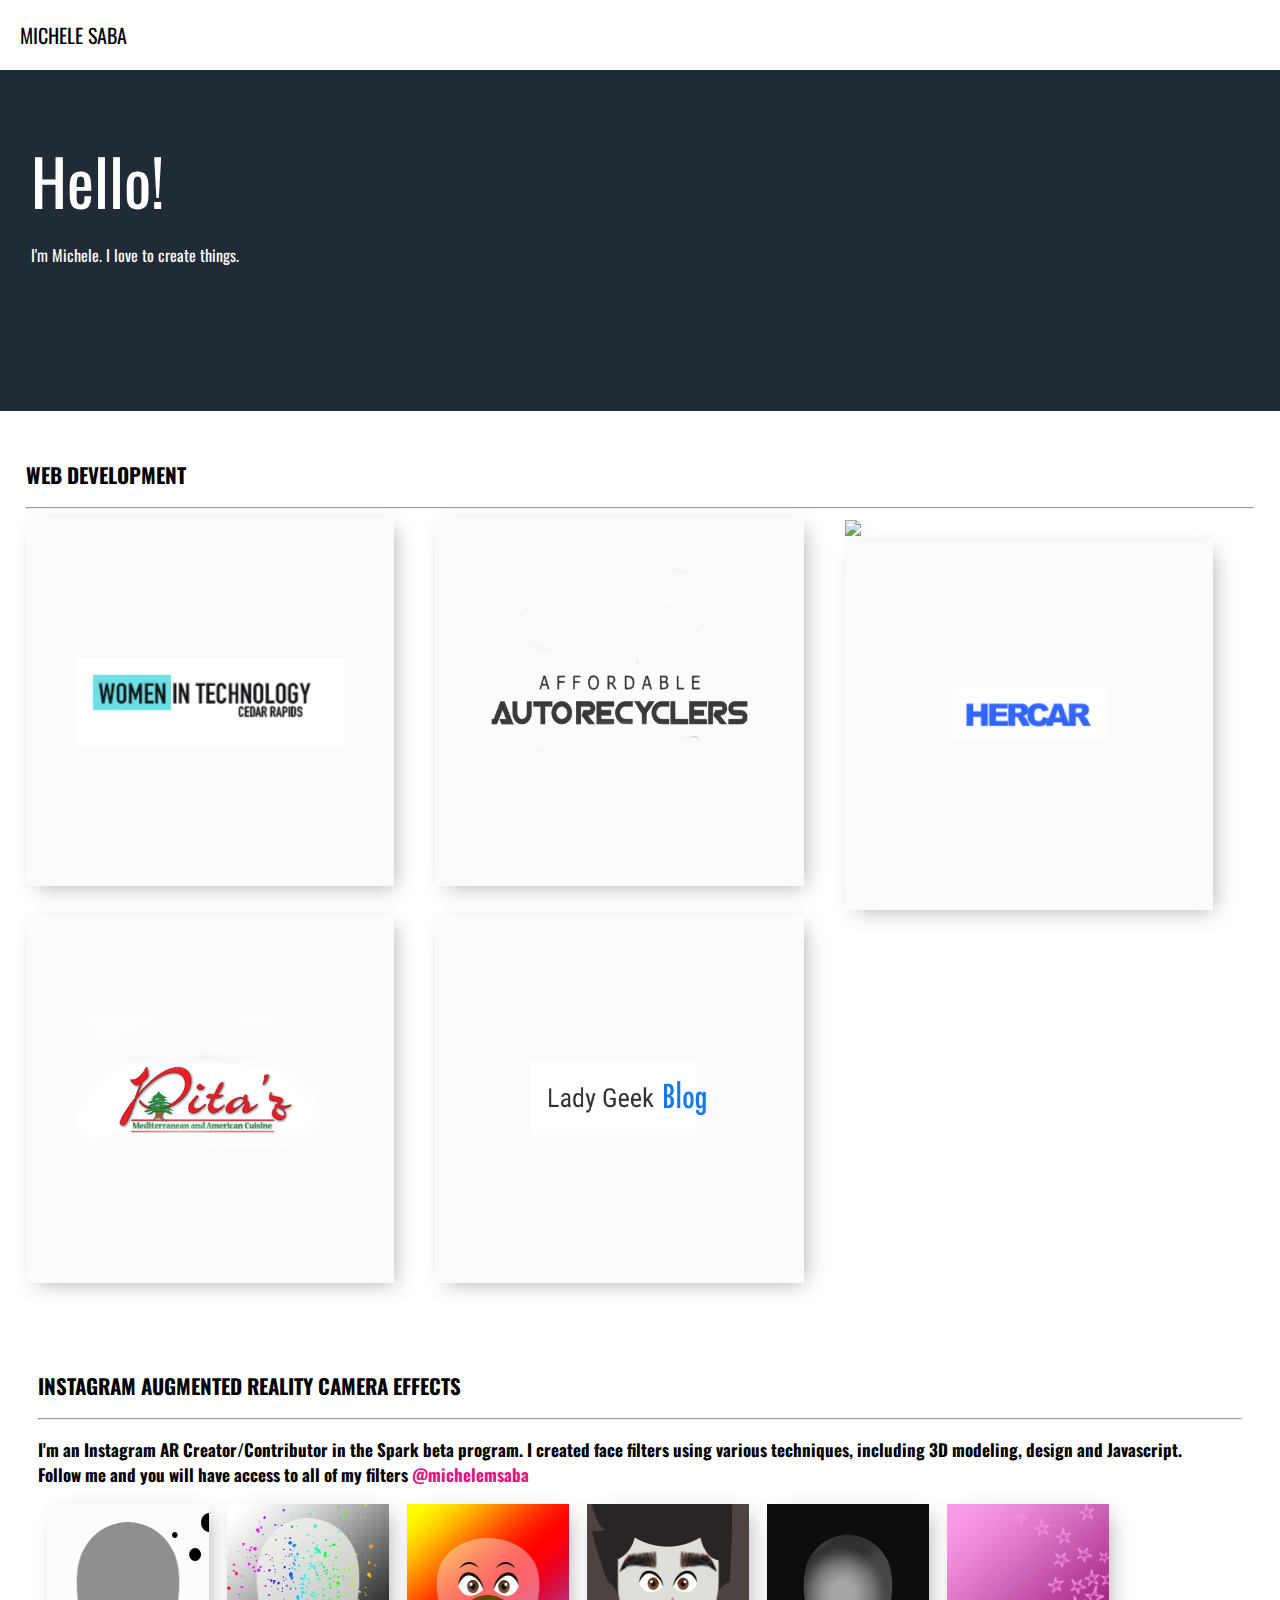
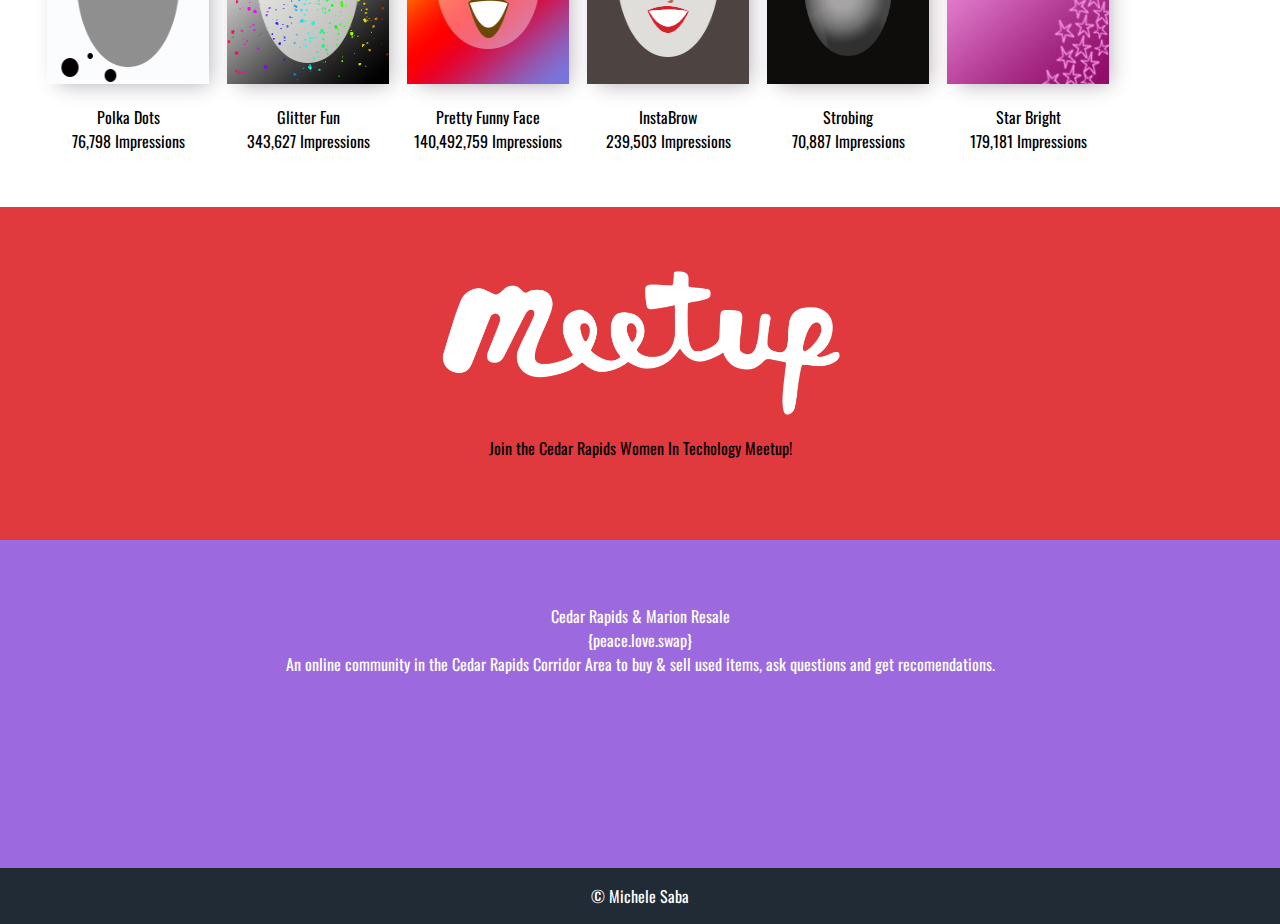
==== index.html @ a84e1ad8 "fixed a design erroe - removed a duplicate image in group-section" ====
<!DOCTYPE html>
<html lang="en">
<head>
    <meta charset="UTF-8">
    <meta name="viewport" content="width=device-width, initial-scale=1.0, maximum-scale=1, minimum-scale=0">
    <meta http-equiv="X-UA-Compatible" content="ie=edge">
    <link rel="shortcut icon" href="./dove.png">
    <link href="https://fonts.googleapis.com/css?family=Oswald" rel="stylesheet">
    <link rel="stylesheet" href="https://cdnjs.cloudflare.com/ajax/libs/animate.css/3.7.0/animate.min.css">
    <link rel = "stylesheet" href ="./css/style.css" />
    <link rel="stylesheet" href="https://use.fontawesome.com/releases/v5.7.2/css/all.css" integrity="sha384-fnmOCqbTlWIlj8LyTjo7mOUStjsKC4pOpQbqyi7RrhN7udi9RwhKkMHpvLbHG9Sr" crossorigin="anonymous">
    <title>Michele Saba</title>
</head>
<body>
    <Nav class ="nav"> 
         <p>Michele Saba</p>
        <ul> 
            <a class ="brand facebook" href ="https://www.facebook.com/michelemsaba/" target="_blank"><i class="fab fa-facebook fa-2x"></i> </a> 
            <a class ="brand instagram-icon" href ="https://www.instagram.com/michelemsaba/" target="_blank"><i class="fab fa-instagram fa-2x"></i> </a>
            <a class ="brand quora" href ="https://www.quora.com/profile/Michele-Saba-2" target="_blank"> <i class="fab fa-quora fa-2x"></i> </a> 
            <a class ="brand github" href ="https://github.com/MicheleSaba" target="_blank"> <i class="fab fa-github fa-2x"></i> </a>  
            <a class ="brand meetup" href ="https://github.com/MicheleSaba" target="_blank"> <i class="fab fa-meetup fa-2x"></i> </a>  
        </ul>
    </Nav>
    <Header class ="main-boxes">  
            <div class="main-box-one">  
                <div class ="animated bounceInDown">
                    <div class="special-text">Hello!</div>
                </div> 
                <p> I'm Michele. I love to create things.  </p> 
            </div>  
        </Header>
    <Main id ="main">
            <div class ="portfolio">
                <h2> Web Development </h2>
                <hr />
                <div class ="stack"> 
                    <a href="https://crwomenintech.netlify.com/" target="_blank">
                      <img class ="img shadow " src="./images/women-in-tech.jpg" />
                    </a>
                </div>
                <div class ="stack "><img class ="img shadow" src="./images/affordableMockup.png" alt="Affordable Auto Logo"/></div>
                <div class ="stack"><img class ="img shadow" src="./images/crmresale.png" /></div>
                <div class ="stack"><img class ="img shadow" src="./images/hercar.jpg" /></div>
                <div class ="stack"><img class ="img shadow" src="./images/pitaz.jpg" /></div>
                <div class ="stack"><a href="https://michelesaba.netlify.com/uptown" target="_blank"><img class ="img shadow" src="./images/blog.jpg" /></a></div>
            
            </div>
            <Section class ="instagram">
                <h2> Instagram Augmented Reality Camera Effects</h2>
                <hr />
                <h3>I'm an Instagram AR Creator/Contributor in the Spark beta program. I created face filters using various techniques, including 3D modeling, design and Javascript. <br /> Follow me and you will have access to all of my filters <a href="https://www.instagram.com/michelemsaba/" target="_blank">@michelemsaba</a></h3>
                    <div class ="filters">
                        <a href="https://www.instagram.com/a/r/?effect_id=1130860650417067" target="_blank">
                            <img class ="img shadow" src="./images/dots.jpg" /> </a> 
                            <p>Polka Dots <br/>76,798 Impressions</p>
                    </div>
                    <div class ="filters"> 
                        <a href="https://www.instagram.com/a/r/?effect_id=290978304952955" target="_blank">
                            <img class ="img shadow" src="./images/glitter.png" /></a>
                            <p>Glitter Fun <br/>343,627 Impressions</p>
                    </div>
                    <div class ="filters">
                        <a href="https://www.instagram.com/a/r/?effect_id=1535206053289832" target="_blank">
                            <img class ="img shadow" src="./images/FunnyFace.jpg" /></a>
                            <p>Pretty Funny Face <br/> 140,492,759 Impressions</p>
                    </div>
                    <div class ="filters">
                        <a href="https://www.instagram.com/a/r/?effect_id=299968370713863" target="_blank">
                            <img class ="img shadow" src="./images/eyebrow.jpg" /></a>
                            <p>InstaBrow <br />239,503 Impressions</p>
                    </div>
                    <div class ="filters">
                        <a href="https://www.instagram.com/a/r/?effect_id=425405811336031" target="_blank">
                            <img class ="img shadow" src="./images/Strobing.jpg" /></a>
                            <p>Strobing <br/>70,887 Impressions</p>
                    </div>
                    <div class ="filters">
                            <a href="https://www.instagram.com/a/r/?effect_id=425405811336031" target="_blank">
                                <img class ="img shadow" src="./images/floatingStars.jpg" /></a>
                                <p>Star Bright <br/> 179,181 Impressions</p>
                        </div>
            </Section>
            <section class ="meetup-section">
                    <a href="https://www.google.com" target="_blank"><img src="./images/meetupWhite.png"></a>
                    <p> Join the Cedar Rapids Women In Techology Meetup!</p>

            </section>
            <section class ="group-section">
                <div class="join"><i class="fas fa-dove fa-2x"></i>Cedar Rapids & Marion Resale<br/> {peace.love.swap} <br /> An online community in the
                    Cedar Rapids Corridor Area to buy & sell used items, ask questions and get recomendations.</div>
                  
            </section>
         </Main>
    <footer>
    <p> &#169; Michele Saba </p>
    </footer>
</body>
</html>
---- css/style.css ----
body {
    font-family: 'Oswald', sans-serif;
    margin: 0 0 0 0; 
    color: #000; 
    overflow-x: hidden;
  }
  h3 {
      font-size: 17px; 
  }
  .meetup { 
      color: #e0393e;
  }
  .github {
      color: #000;
  }
  .quora {
      color:#aa2200;
  }
  .instagram_icon{
      color: #d6249f;
  }
  .facebook {
      color: #3b5998;
  }
  .shadow {
    -webkit-box-shadow: 6px 6px 20px -6px rgba(176,170,176,1);
-moz-box-shadow: 6px 6px 20px -6px rgba(176,170,176,1);
box-shadow: 6px 6px 20px -6px rgba(176,170,176,1);
  }
.nav {
    background-color: #fff; 
      color: #333; 
      padding-right: 40px;
      padding-left: 20px;  
      width: 100%;
      margin-right: auto;
      margin-left: auto;
      position: fixed; /* Set the navbar to fixed position */
      top: 0; /* Position the navbar at the top of the page */
  }
.nav p {
    font-size: 20px; 
    color: #000;
    float: left; 
    display: inline-block;
    text-transform: uppercase; 
}
  .nav ul{
      float: right; 
      margin-right: 4%; 
  }
  .brand { 
    display: inline-block;
    padding: 2px 2px 2px 5px; 
}
a {
    text-decoration: none; 
    color: rgb(219, 23, 131); 
}
a :hover {
    color: #777; 
}
h1 {
    font-size: 1.5em; 
    text-transform: uppercase;
  }
h2 {
    font-size: 1.3em; 
    text-transform: uppercase;
  }


#brand-icons {
    text-align: center; 
    margin: auto; 
}
.special-text {
    font-size: 4em; 
    color: #fff; 
}
.main-boxes {
        background: linear-gradient(-45deg, #212B36, #562292, #562292, #212B36, #212B36);
        background-size: 400% 400%;
        color: #fff !important;
        -webkit-animation: Gradient 5s ease infinite;
        -moz-animation: Gradient 5s ease infinite;
        animation: Gradient 5s ease infinite;
      }
     
      @-webkit-keyframes Gradient {
        0% {
          background-position: 0% 50%
        }
      
        50% {
          background-position: 100% 50%
        }
      
        100% {
          background-position: 0% 50%
        }
      }
      
      @-moz-keyframes Gradient {
        0% {
          background-position: 0% 50%
        }
      
        50% {
          background-position: 100% 50%
        }
      
        100% {
          background-position: 0% 50%
        }
      }
      
      @keyframes Gradient {
        0% {
          background-position: 0% 50%
        }
      
        50% {
          background-position: 100% 50%
        }
      
        100% {
          background-position: 0% 50%
        }
      }
.main-box-one {
    text-align: left;
    margin: 5px;
    padding: 10% 2% 10% 2%; 
    max-width: 50vw;
}
.stack {
    width: 33.33%; 
    float: left; 
    -moz-box-sizing: border-box; 
    -webkit-box-sizing: border-box; 
     box-sizing: border-box; 

}
.portfolio {
    background-color: #fff;
    padding: 2%;
    overflow:auto; 
    text-align: left; 
}
.instagram{
    background: #fff;
    padding: 3%;
    overflow:auto; 
    color: #000;
    text-align: left;
}
.filters {
    -moz-box-sizing: border-box; 
    -webkit-box-sizing: border-box; 
     box-sizing: border-box; 
     float: left;
     text-align: center;
}
.filters img {
    height: 180px;
    width: 180px;
    transition: transform .2s;
}
.filters:hover {
    transform: scale(1.05);
}
.meetup-section{
    background-color: #e0393e;
    padding: 5%;
}
.meetup-section img {
    max-width: 400px;
    height: auto; 
}
@media only screen and (max-width: 600px) {
    .main-boxes {
        background-color: #9ad7d8;
        padding: 1%; 
        margin-bottom: 3%; 
        height: auto; 
    }
    .main-box-one {
        max-width: 100vw;
        padding: 20% 5% 10% 5%;
    }
    .stack {
        width: 100vw; 
    }
    .nav {
        text-align: center;
    }
    .nav ul{
        float: right; 
        margin-right: 4%;
        visibility: hidden; 
    }
    .meetup-section {
        padding: 5%;
    }
    .meetup-section img {
        max-width: 80vw;
        height: auto; 
    }
}
.img {
    max-width: 90%;
    height: auto;
}
.border {
    border: 5px solid #fff;
}
#top-ten {
    margin: auto; 
    width: 75%; 
    height: auto;
    text-align: left; 
}
#top-ten a {
    color: #f1697f;
    font-size: 18px; 
}
#top-ten a :hover{
    color: #f169e6;
    font-size: 20px; 
}
.join {
    background-color:  #9C6ADE;
    padding: 5%; 
    color: #fff;
    height: 200px; 
}
#main {
    color: #000; 
    height: auto;
    text-align: center; 
}
.group-section {
    height: auto; 
}

footer {
    background-color: #212B36;
    color: #fff;
    display: inline-block;
    text-align: center; 
    width: 100%;
    margin: auto;
    clear: both; 
}
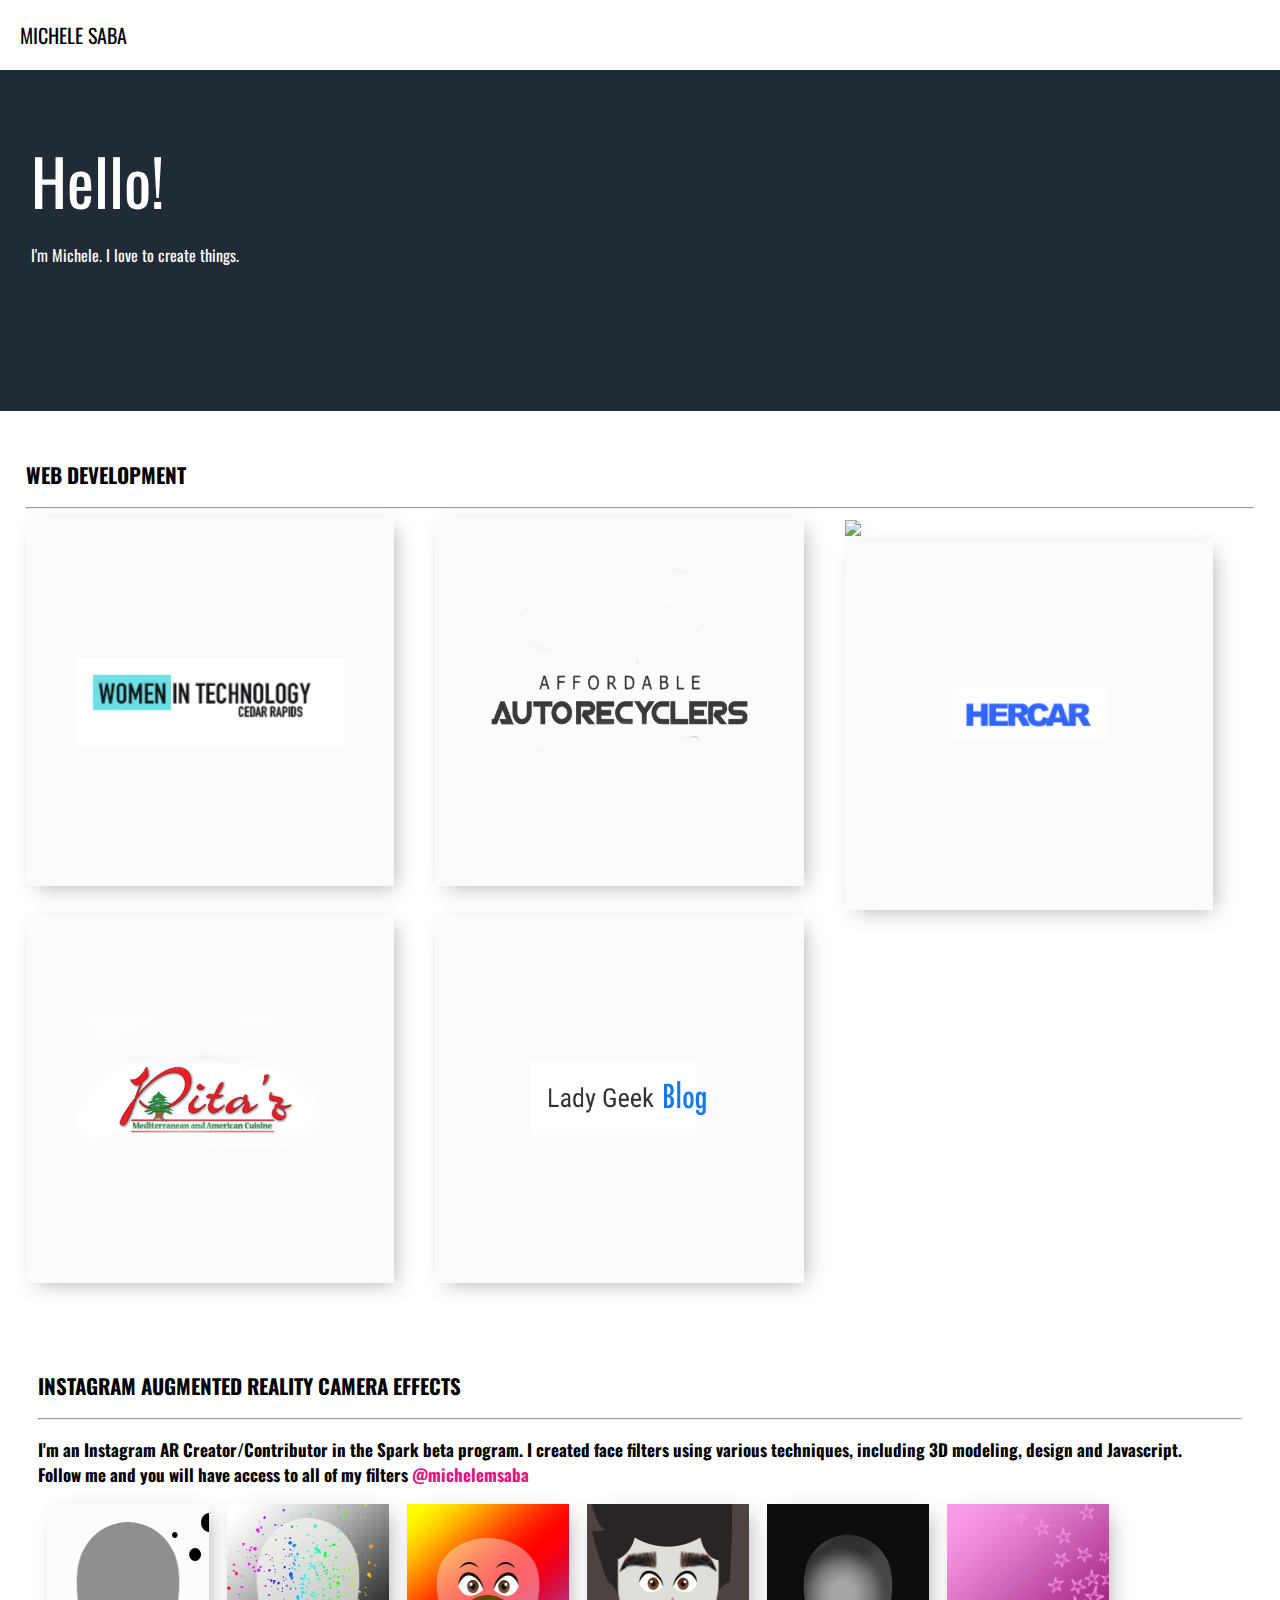
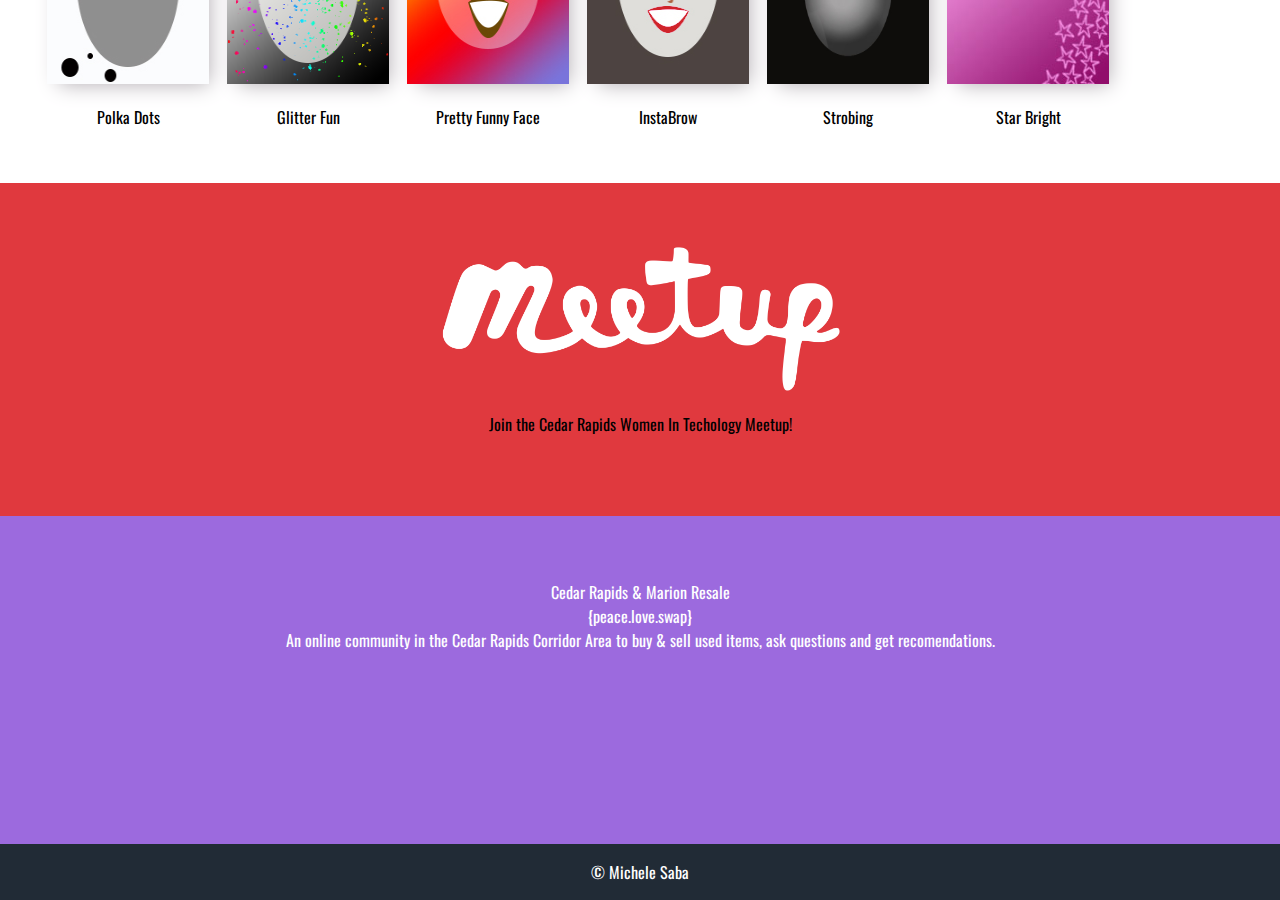
==== commit 4a13e40e: "removed impression count in filters section" ====
--- a/index.html
+++ b/index.html
@@ -53,32 +53,32 @@
                     <div class ="filters">
                         <a href="https://www.instagram.com/a/r/?effect_id=1130860650417067" target="_blank">
                             <img class ="img shadow" src="./images/dots.jpg" /> </a> 
-                            <p>Polka Dots <br/>76,798 Impressions</p>
+                            <p>Polka Dots</p>
                     </div>
                     <div class ="filters"> 
                         <a href="https://www.instagram.com/a/r/?effect_id=290978304952955" target="_blank">
                             <img class ="img shadow" src="./images/glitter.png" /></a>
-                            <p>Glitter Fun <br/>343,627 Impressions</p>
+                            <p>Glitter Fun</p>
                     </div>
                     <div class ="filters">
                         <a href="https://www.instagram.com/a/r/?effect_id=1535206053289832" target="_blank">
                             <img class ="img shadow" src="./images/FunnyFace.jpg" /></a>
-                            <p>Pretty Funny Face <br/> 140,492,759 Impressions</p>
+                            <p>Pretty Funny Face </p>
                     </div>
                     <div class ="filters">
                         <a href="https://www.instagram.com/a/r/?effect_id=299968370713863" target="_blank">
                             <img class ="img shadow" src="./images/eyebrow.jpg" /></a>
-                            <p>InstaBrow <br />239,503 Impressions</p>
+                            <p>InstaBrow </p>
                     </div>
                     <div class ="filters">
                         <a href="https://www.instagram.com/a/r/?effect_id=425405811336031" target="_blank">
                             <img class ="img shadow" src="./images/Strobing.jpg" /></a>
-                            <p>Strobing <br/>70,887 Impressions</p>
+                            <p>Strobing</p>
                     </div>
                     <div class ="filters">
                             <a href="https://www.instagram.com/a/r/?effect_id=425405811336031" target="_blank">
                                 <img class ="img shadow" src="./images/floatingStars.jpg" /></a>
-                                <p>Star Bright <br/> 179,181 Impressions</p>
+                                <p>Star Bright</p>
                         </div>
             </Section>
             <section class ="meetup-section">
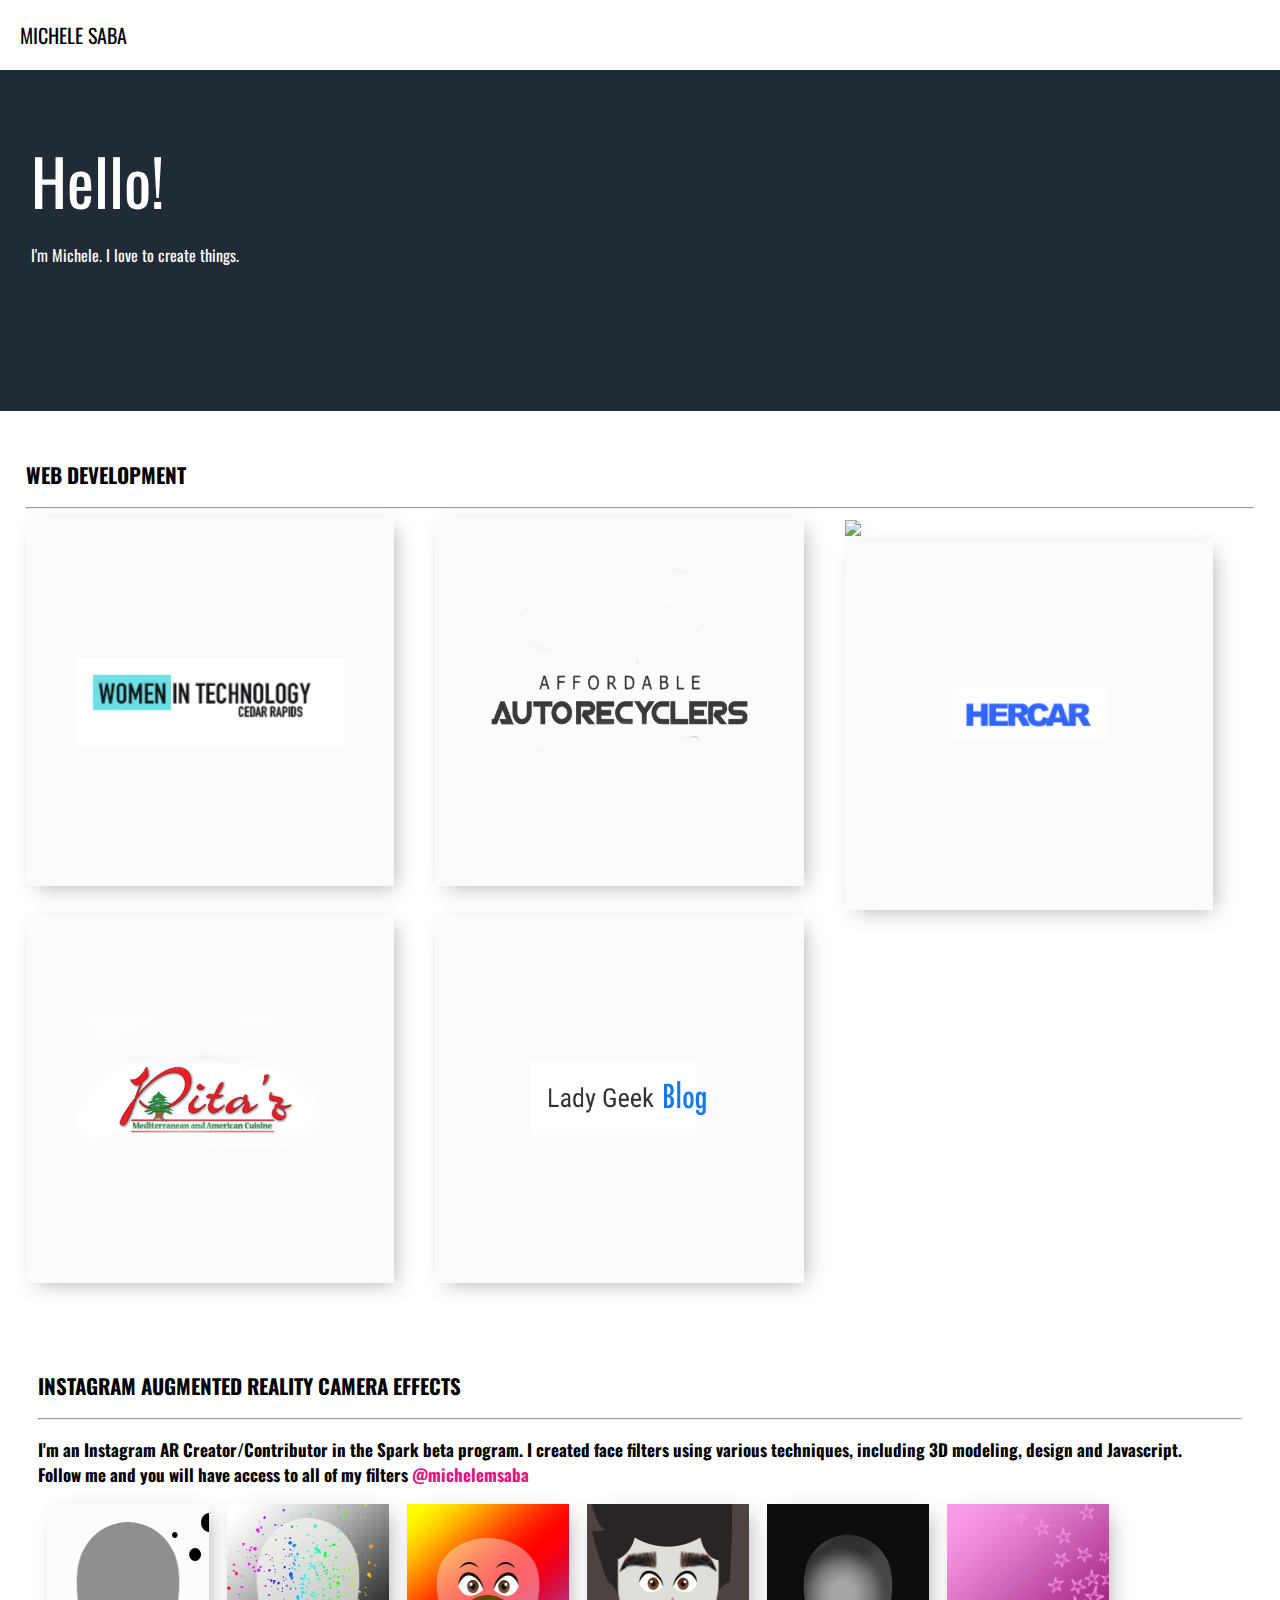
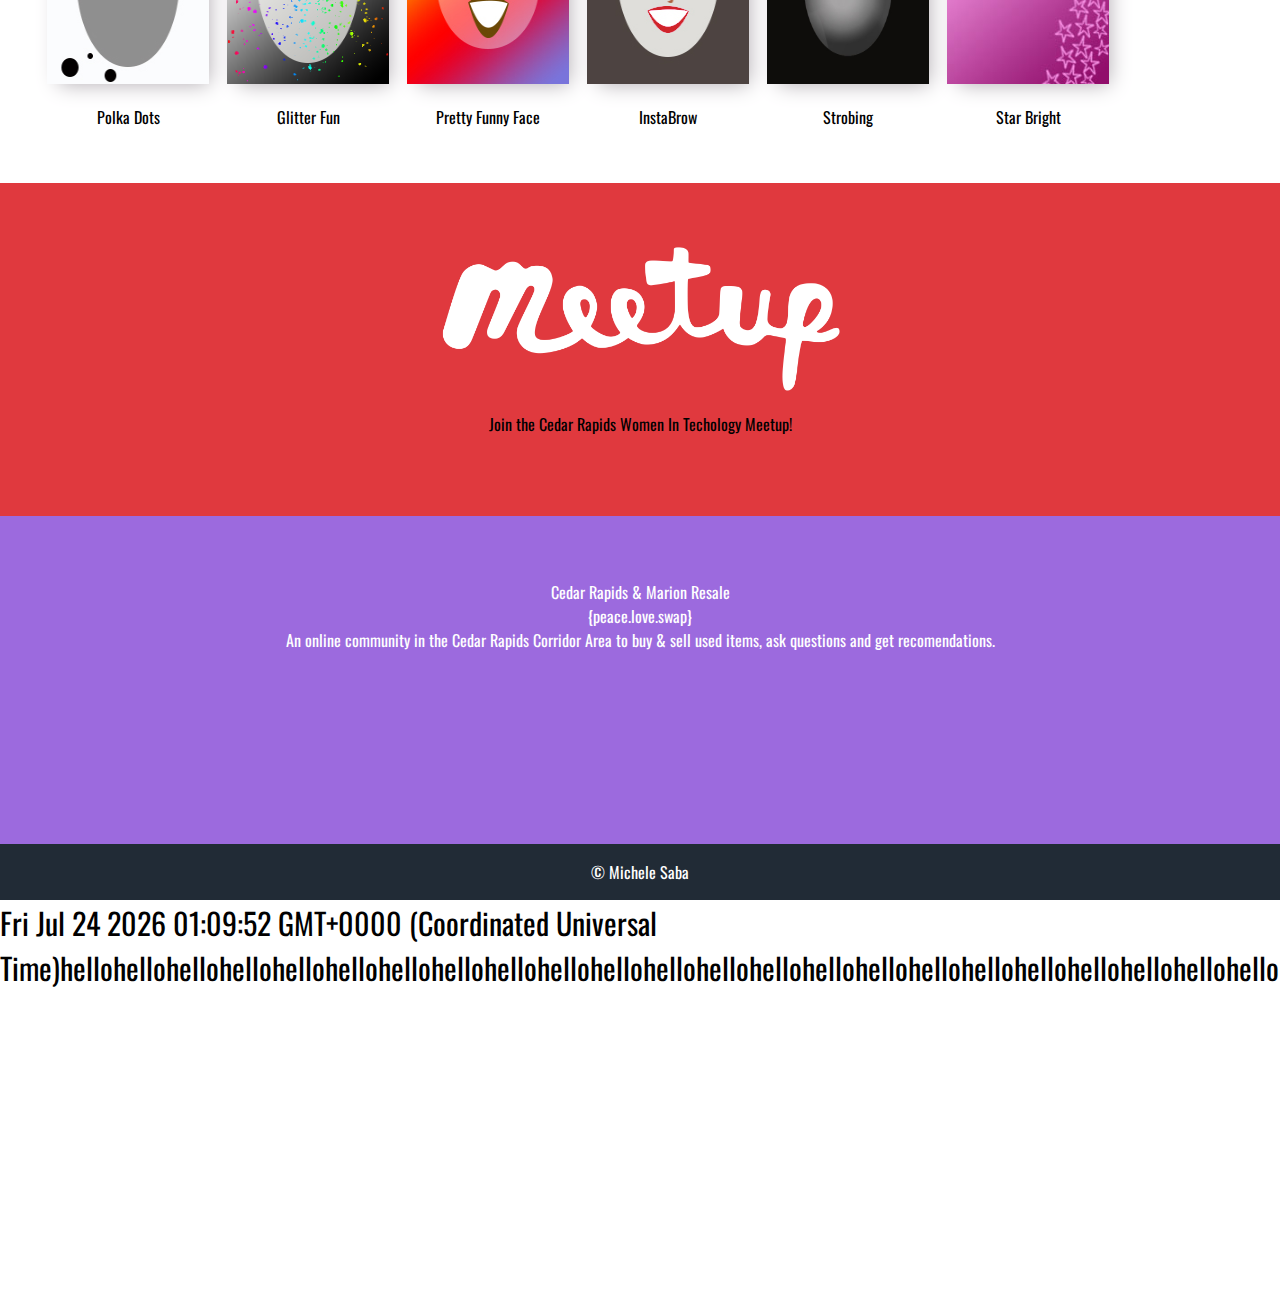
==== commit bc50f5b6: "I added an eslintrc file and practiced with javascript on app.js" ====
--- a/index.html
+++ b/index.html
@@ -8,6 +8,7 @@
     <link href="https://fonts.googleapis.com/css?family=Oswald" rel="stylesheet">
     <link rel="stylesheet" href="https://cdnjs.cloudflare.com/ajax/libs/animate.css/3.7.0/animate.min.css">
     <link rel = "stylesheet" href ="./css/style.css" />
+    <link rel = "script" href ="./js/app.js" />
     <link rel="stylesheet" href="https://use.fontawesome.com/releases/v5.7.2/css/all.css" integrity="sha384-fnmOCqbTlWIlj8LyTjo7mOUStjsKC4pOpQbqyi7RrhN7udi9RwhKkMHpvLbHG9Sr" crossorigin="anonymous">
     <title>Michele Saba</title>
 </head>
@@ -95,5 +96,8 @@
     <footer>
     <p> &#169; Michele Saba </p>
     </footer>
+    <div class="practice">
+            <script src="./js/app.js"> </script>
+    </div>
 </body>
 </html>--- a/css/style.css
+++ b/css/style.css
@@ -41,7 +41,6 @@
 .nav p {
     font-size: 20px; 
     color: #000;
-    float: left; 
     display: inline-block;
     text-transform: uppercase; 
 }
@@ -252,4 +251,9 @@
     width: 100%;
     margin: auto;
     clear: both; 
-}+}
+.practice {
+    height: 400px; 
+    color: #000;
+    font-size: 30px; 
+}
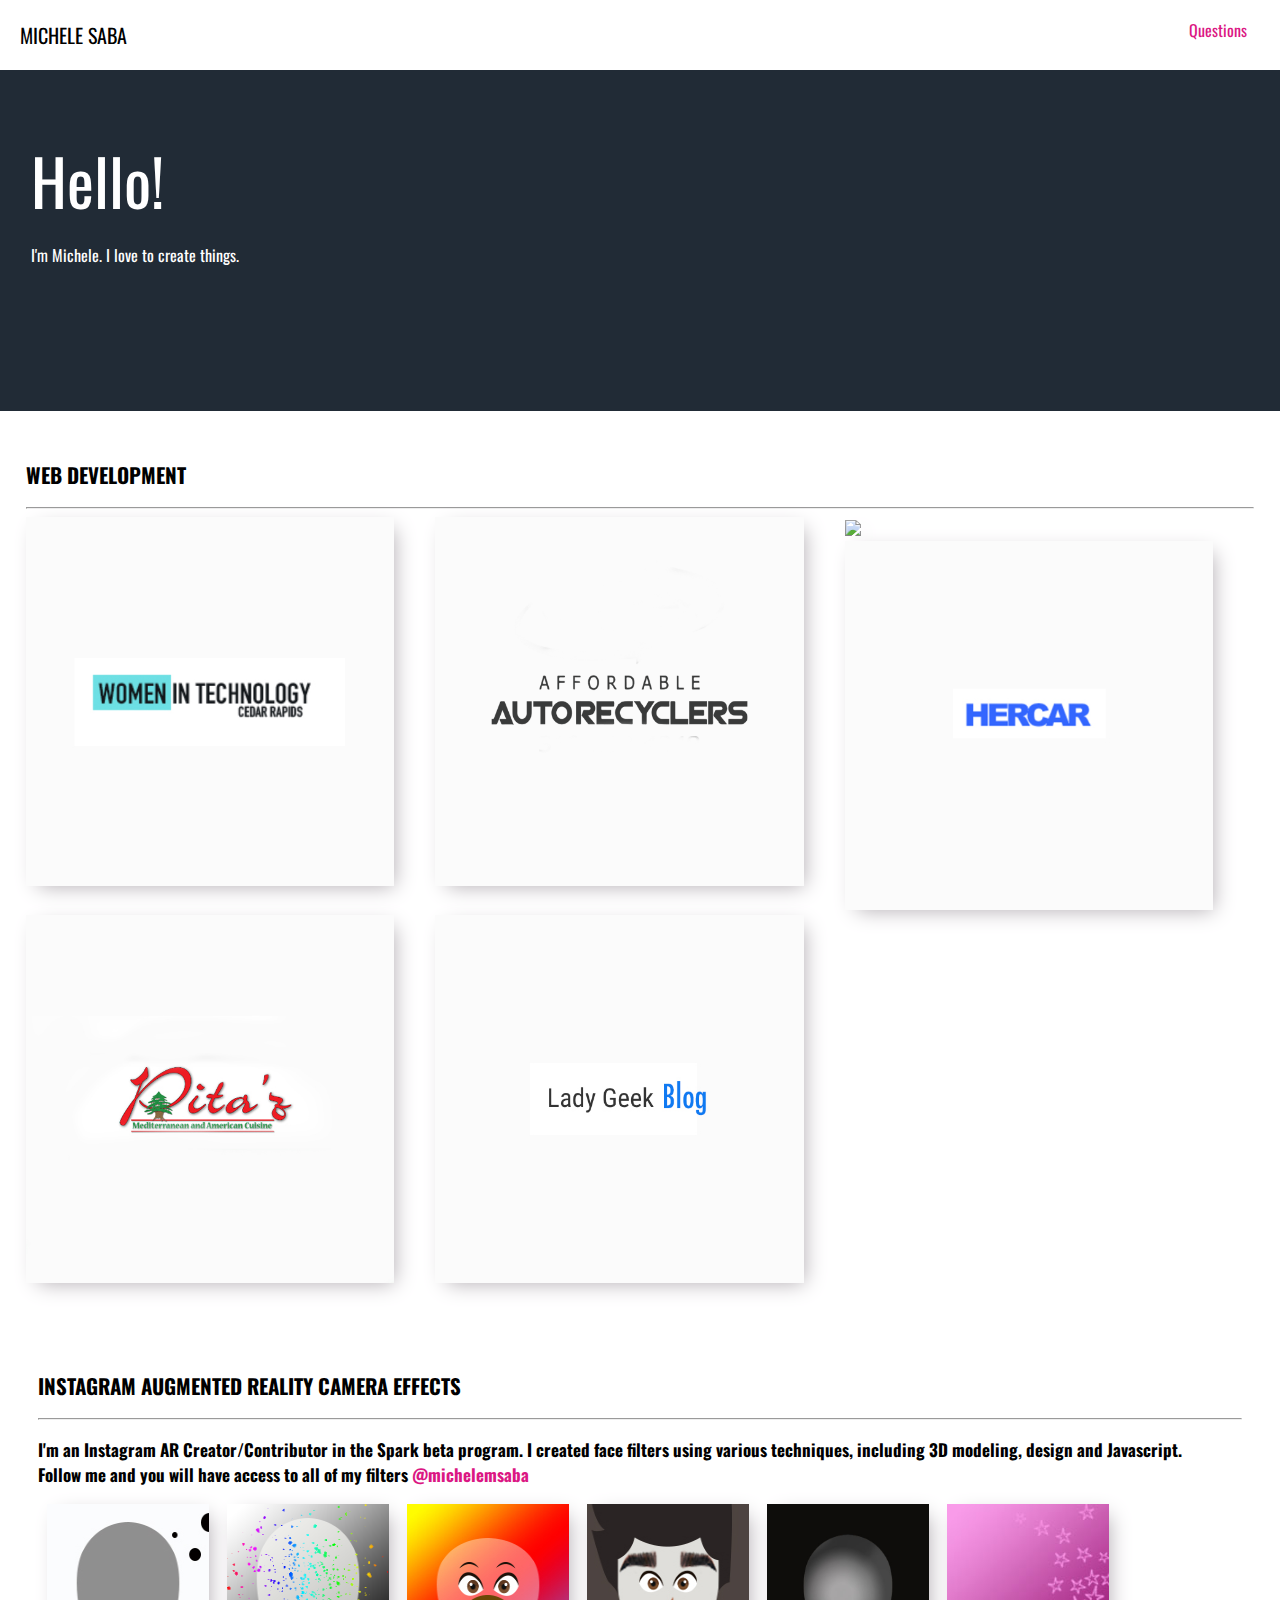
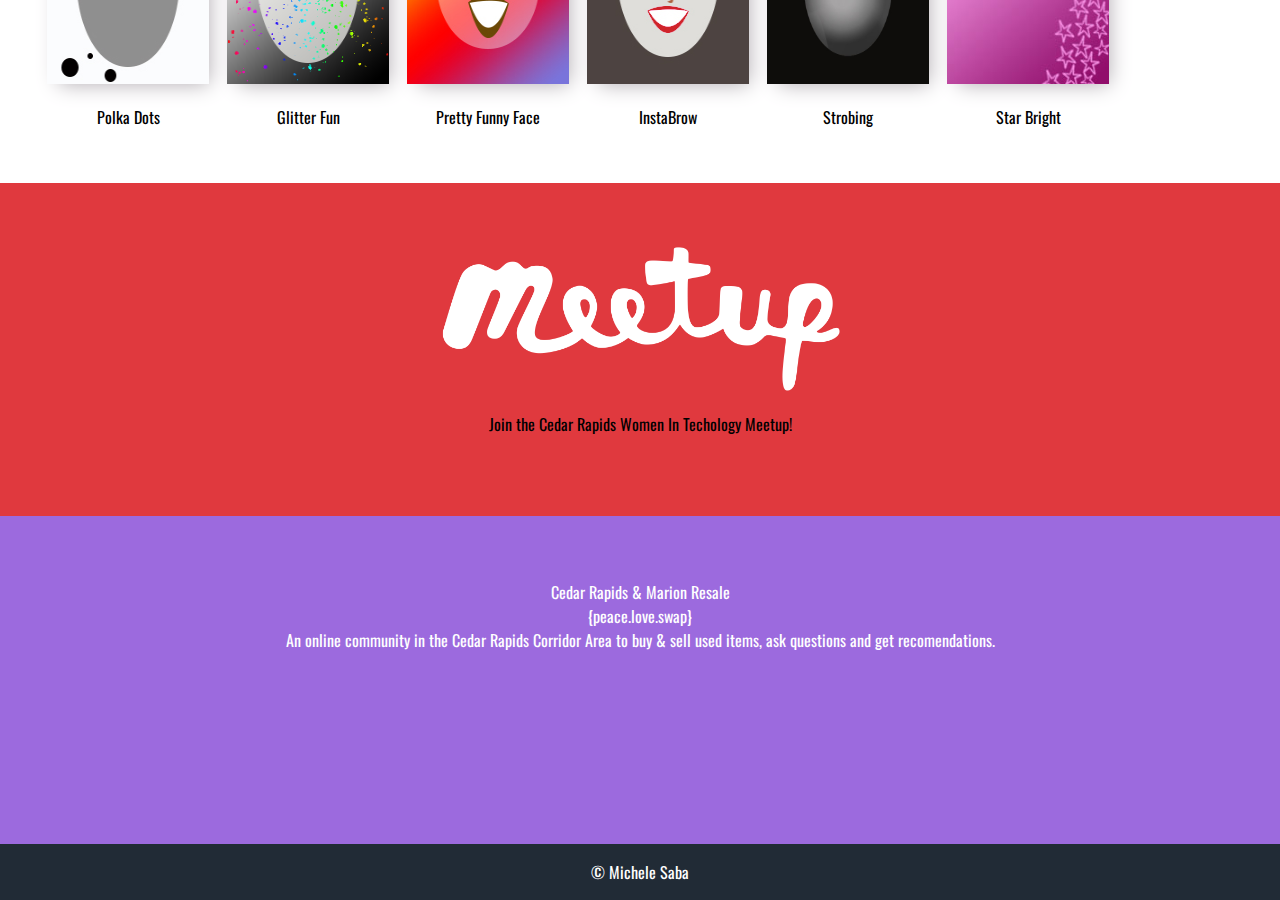
==== commit 5060a60f: "test" ====
--- a/index.html
+++ b/index.html
@@ -8,7 +8,6 @@
     <link href="https://fonts.googleapis.com/css?family=Oswald" rel="stylesheet">
     <link rel="stylesheet" href="https://cdnjs.cloudflare.com/ajax/libs/animate.css/3.7.0/animate.min.css">
     <link rel = "stylesheet" href ="./css/style.css" />
-    <link rel = "script" href ="./js/app.js" />
     <link rel="stylesheet" href="https://use.fontawesome.com/releases/v5.7.2/css/all.css" integrity="sha384-fnmOCqbTlWIlj8LyTjo7mOUStjsKC4pOpQbqyi7RrhN7udi9RwhKkMHpvLbHG9Sr" crossorigin="anonymous">
     <title>Michele Saba</title>
 </head>
@@ -21,6 +20,7 @@
             <a class ="brand quora" href ="https://www.quora.com/profile/Michele-Saba-2" target="_blank"> <i class="fab fa-quora fa-2x"></i> </a> 
             <a class ="brand github" href ="https://github.com/MicheleSaba" target="_blank"> <i class="fab fa-github fa-2x"></i> </a>  
             <a class ="brand meetup" href ="https://github.com/MicheleSaba" target="_blank"> <i class="fab fa-meetup fa-2x"></i> </a>  
+            <a class ="brand" href ="./questions.html" > Questions </a>  
         </ul>
     </Nav>
     <Header class ="main-boxes">  
@@ -96,8 +96,5 @@
     <footer>
     <p> &#169; Michele Saba </p>
     </footer>
-    <div class="practice">
-            <script src="./js/app.js"> </script>
-    </div>
 </body>
 </html>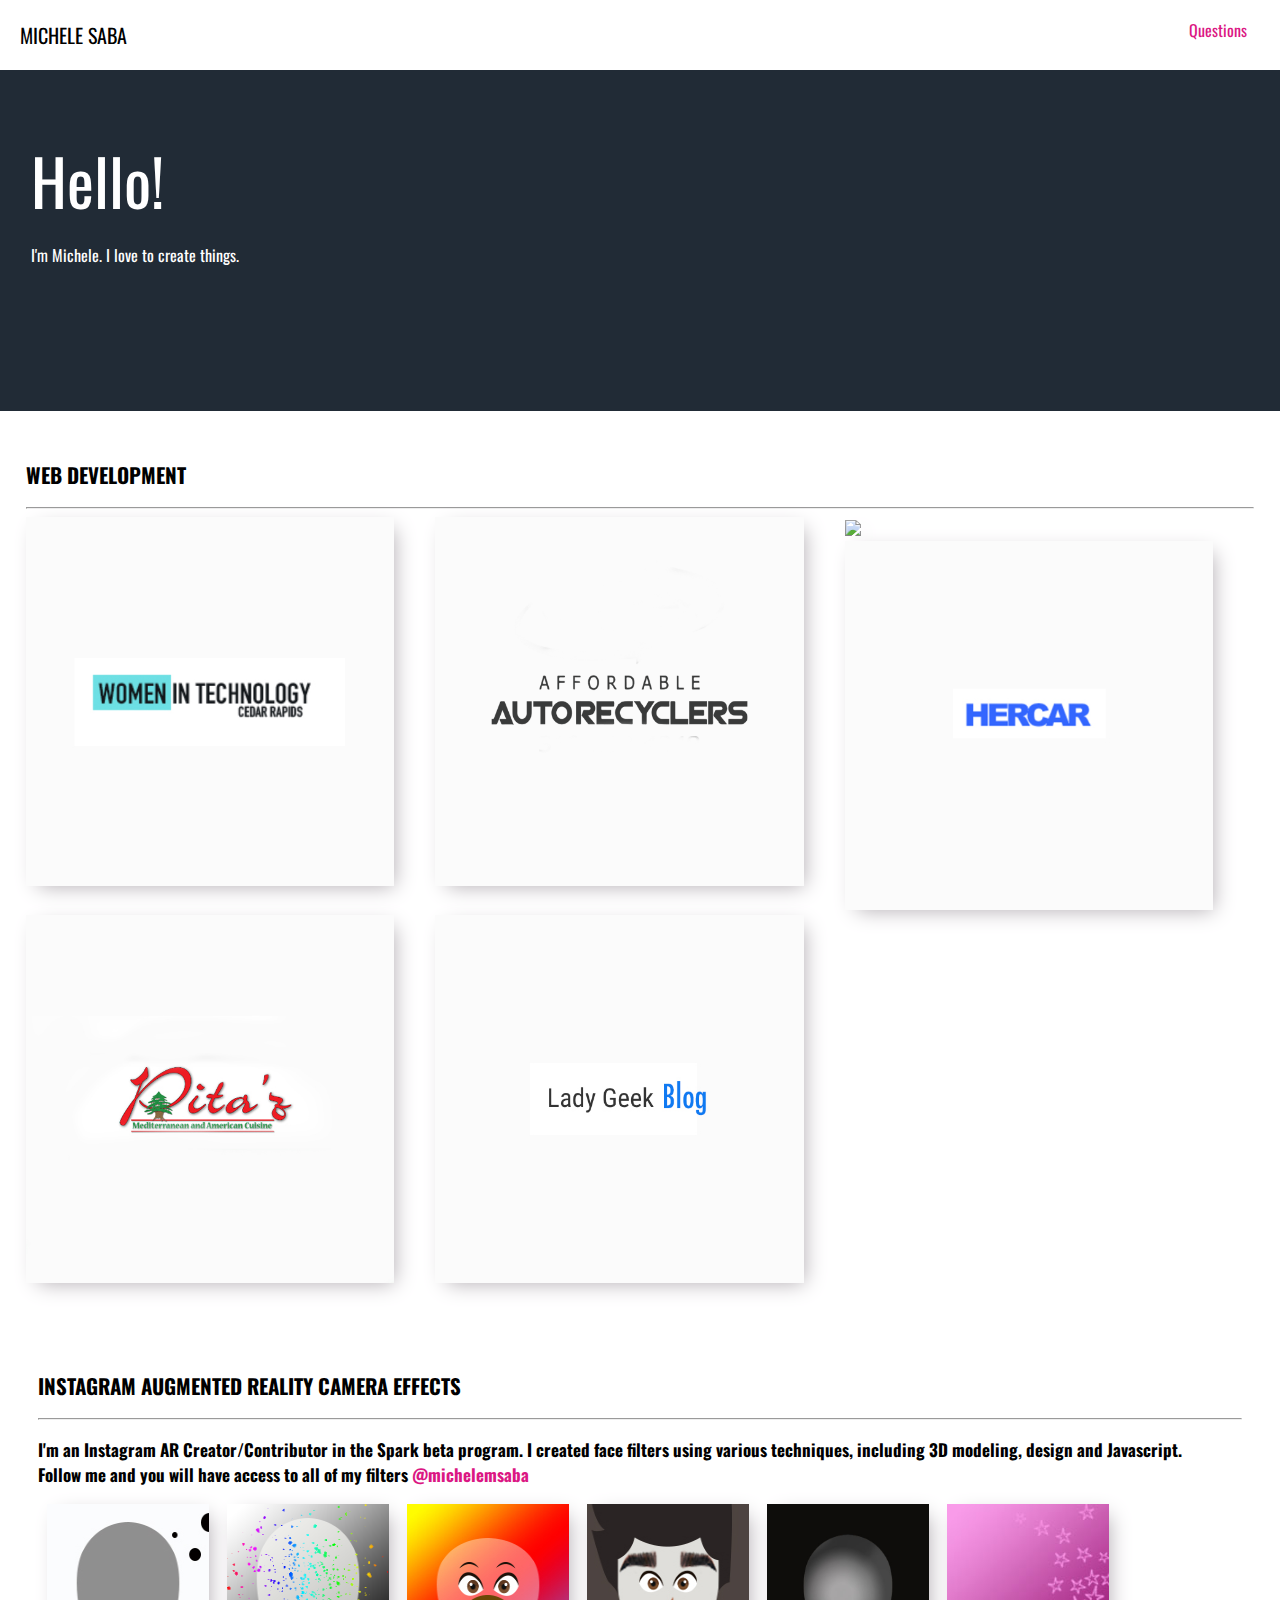
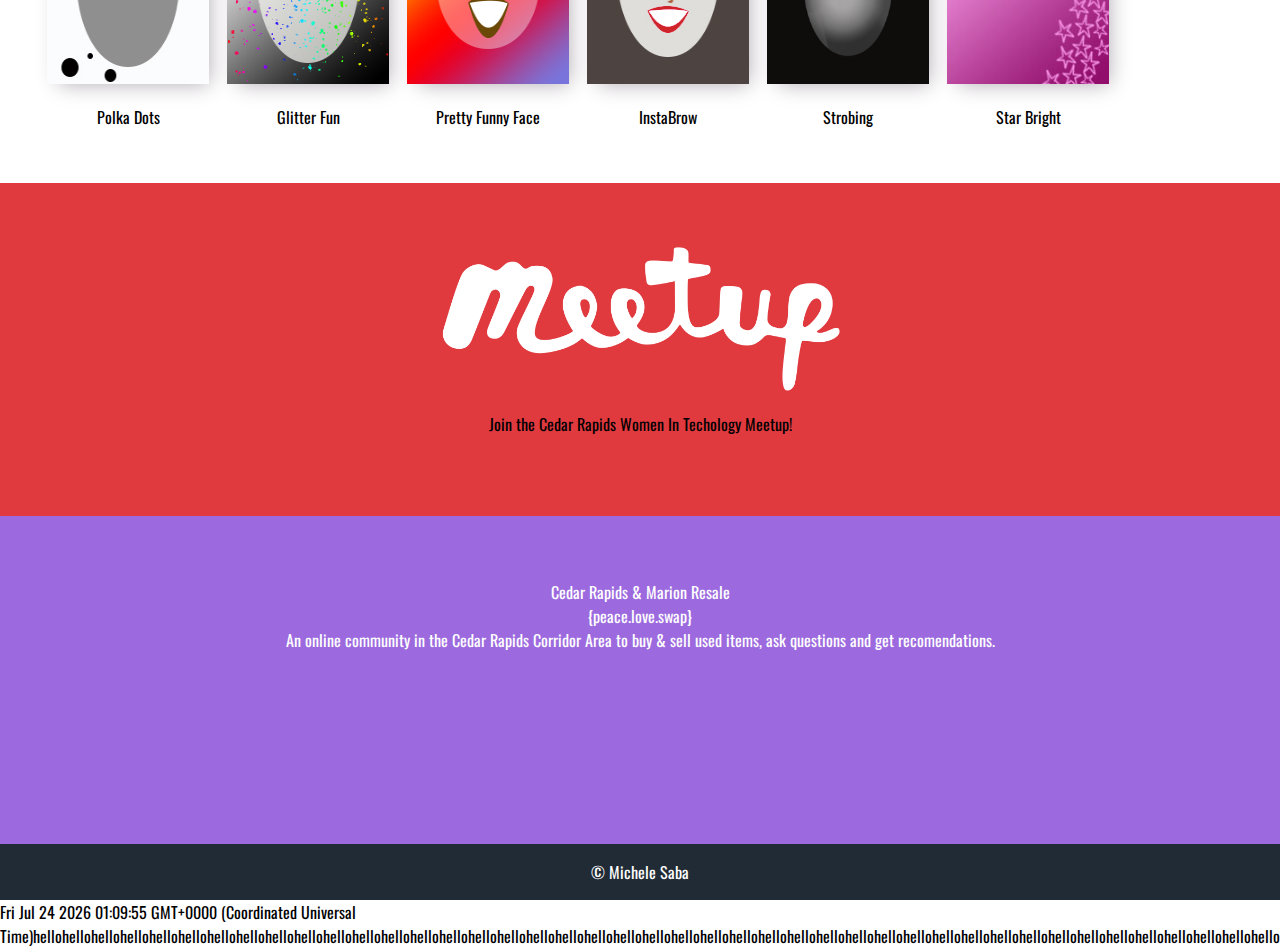
==== commit b1eeb602: "Merge branch 'master' into design" ====
--- a/index.html
+++ b/index.html
@@ -8,6 +8,7 @@
     <link href="https://fonts.googleapis.com/css?family=Oswald" rel="stylesheet">
     <link rel="stylesheet" href="https://cdnjs.cloudflare.com/ajax/libs/animate.css/3.7.0/animate.min.css">
     <link rel = "stylesheet" href ="./css/style.css" />
+    <link rel = "script" href ="./js/app.js" />
     <link rel="stylesheet" href="https://use.fontawesome.com/releases/v5.7.2/css/all.css" integrity="sha384-fnmOCqbTlWIlj8LyTjo7mOUStjsKC4pOpQbqyi7RrhN7udi9RwhKkMHpvLbHG9Sr" crossorigin="anonymous">
     <title>Michele Saba</title>
 </head>
@@ -96,5 +97,8 @@
     <footer>
     <p> &#169; Michele Saba </p>
     </footer>
+    <div class="practice">
+            <script src="./js/app.js"> </script>
+    </div>
 </body>
 </html>--- a/css/style.css
+++ b/css/style.css
@@ -250,10 +250,4 @@
     text-align: center; 
     width: 100%;
     margin: auto;
-    clear: both; 
-}
-.practice {
-    height: 400px; 
-    color: #000;
-    font-size: 30px; 
-}
+
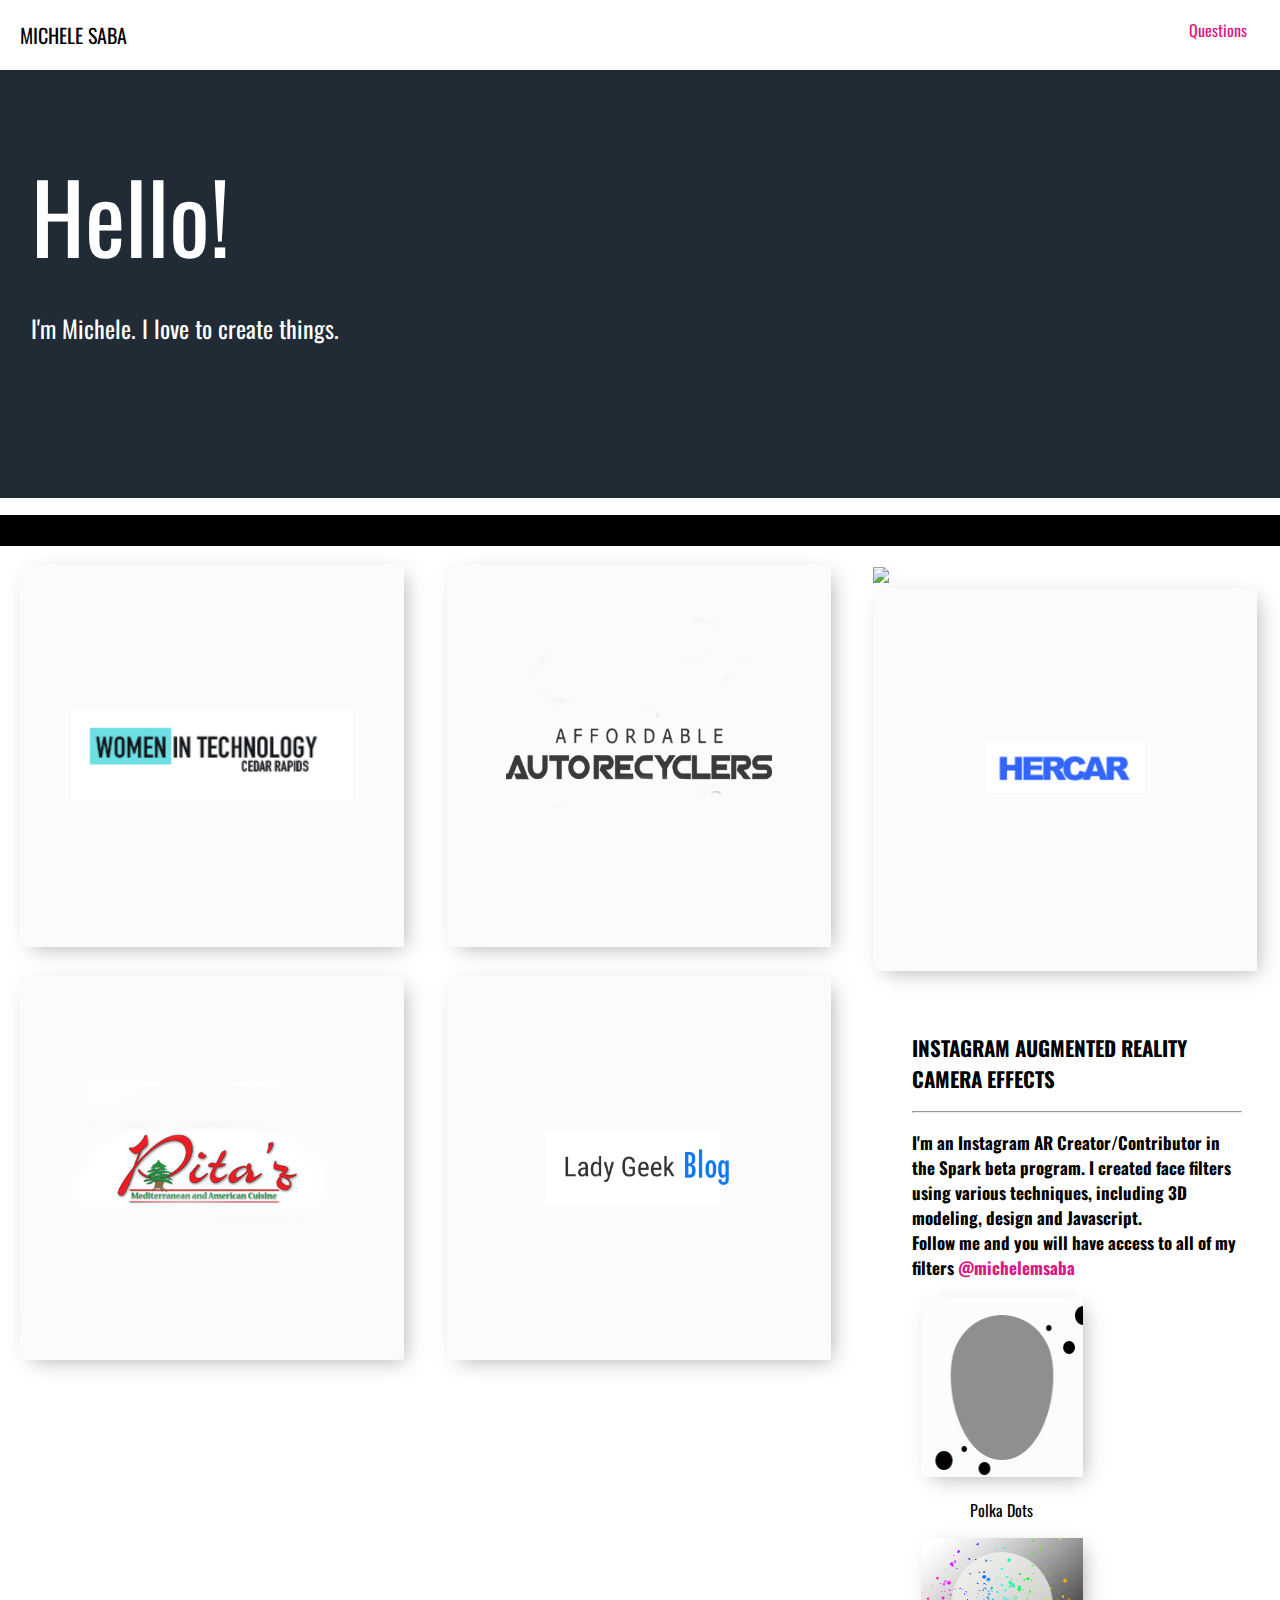
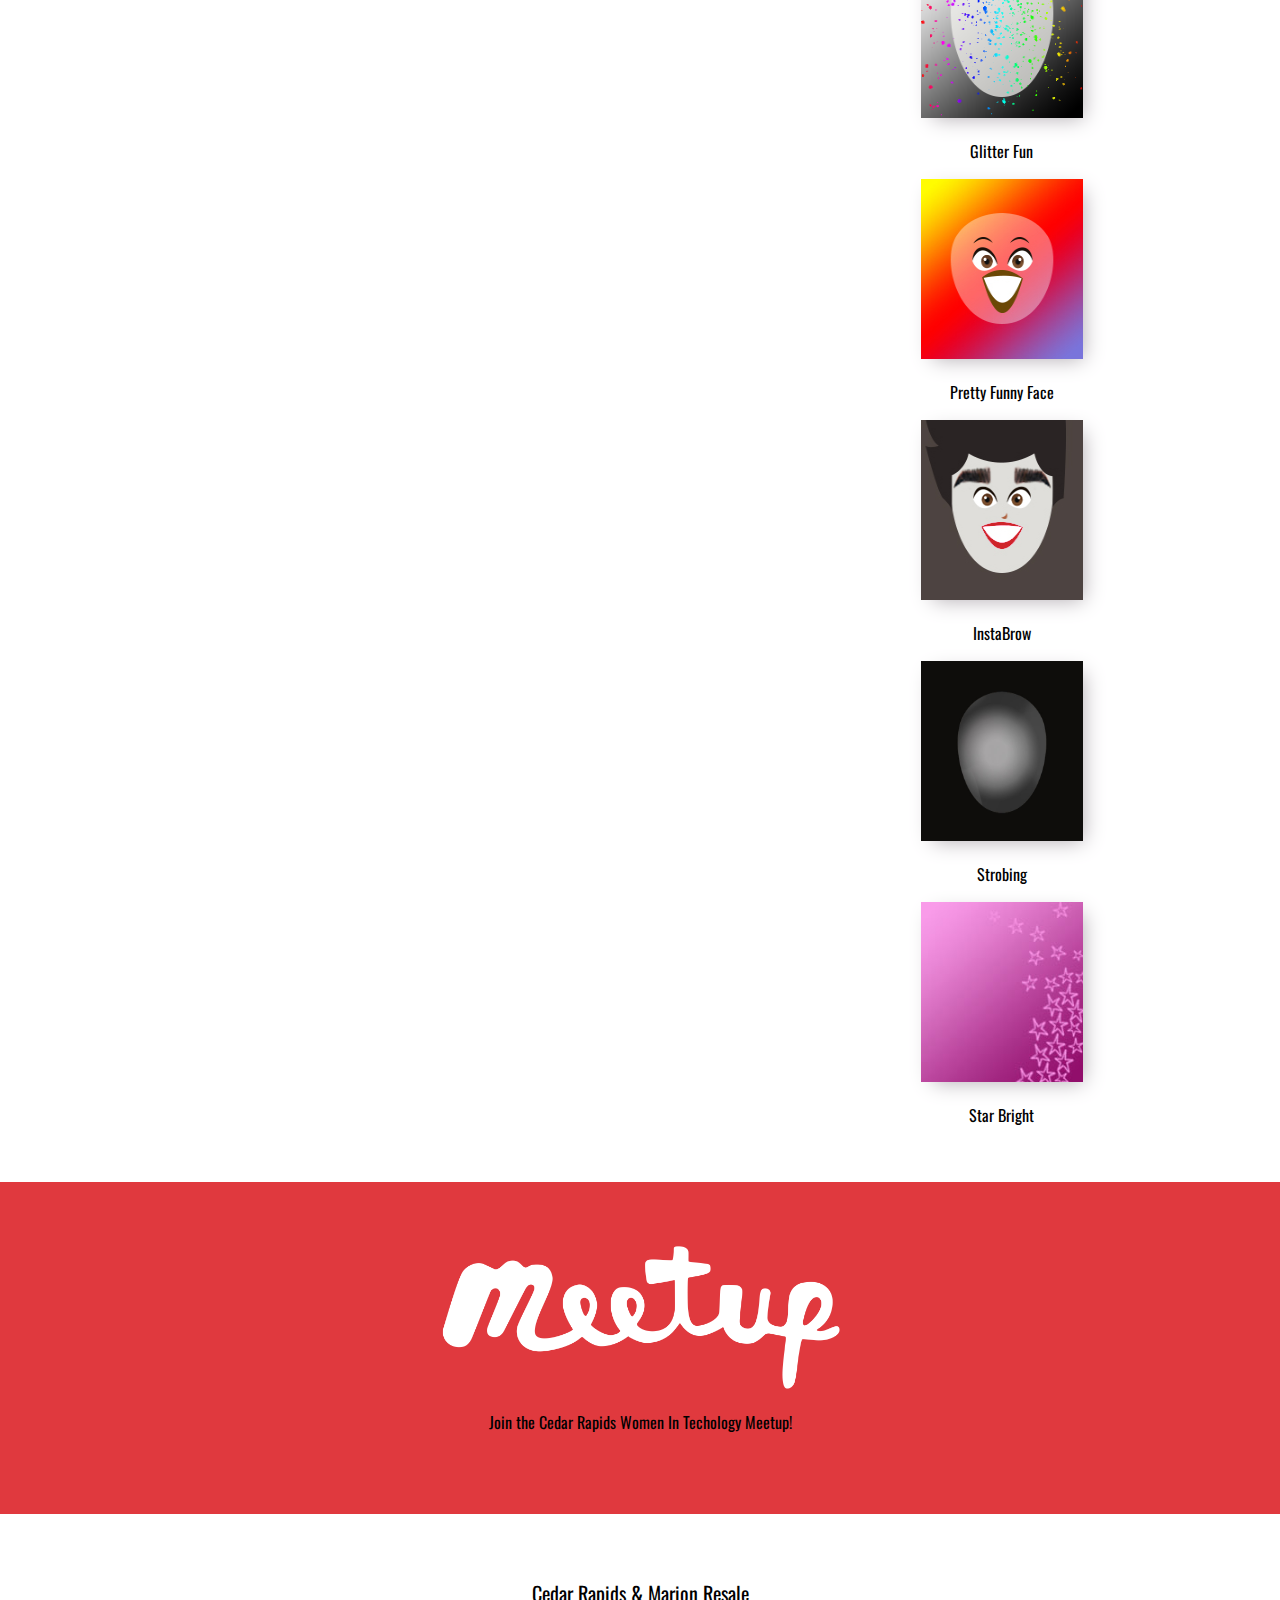
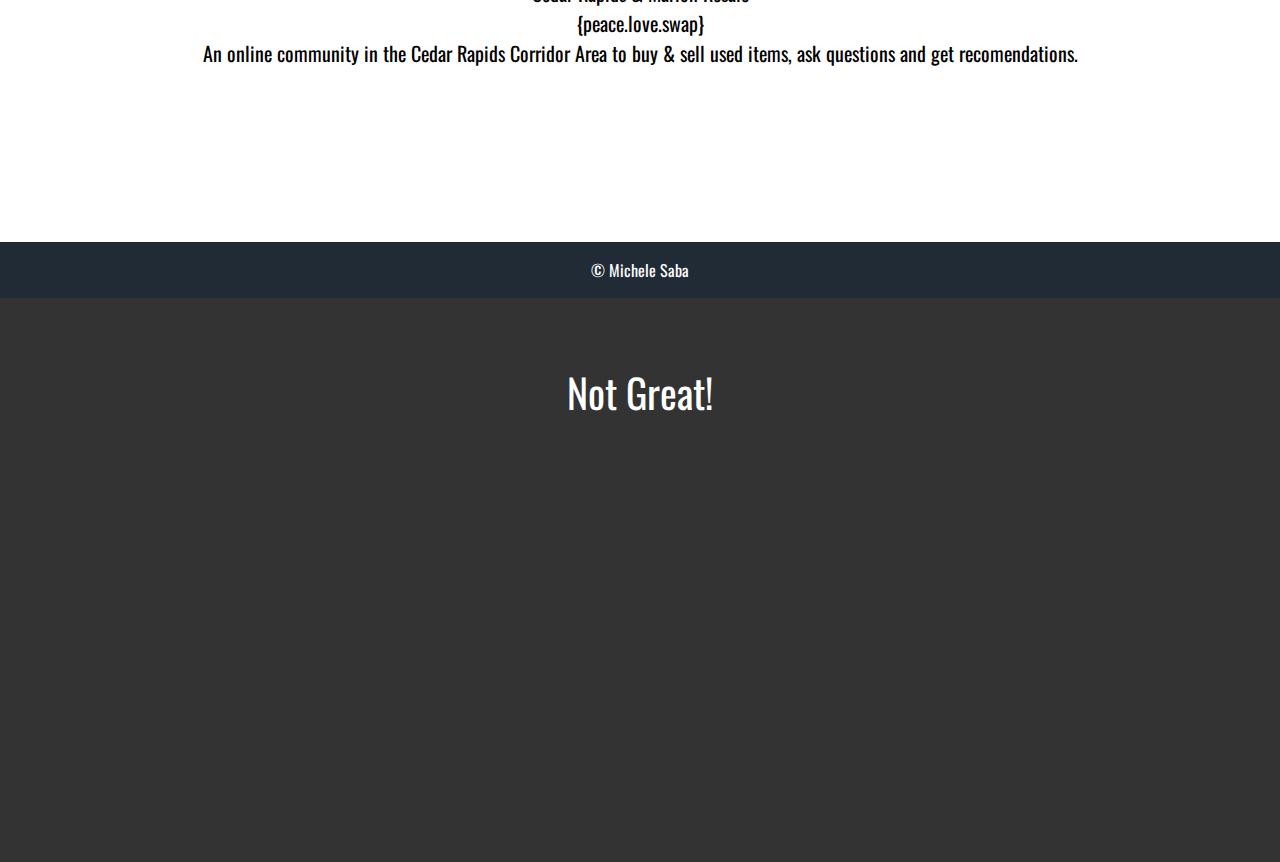
==== commit 75f584e8: "class practice" ====
--- a/index.html
+++ b/index.html
@@ -35,18 +35,20 @@
     <Main id ="main">
             <div class ="portfolio">
                 <h2> Web Development </h2>
-                <hr />
                 <div class ="stack"> 
                     <a href="https://crwomenintech.netlify.com/" target="_blank">
                       <img class ="img shadow " src="./images/women-in-tech.jpg" />
                     </a>
                 </div>
-                <div class ="stack "><img class ="img shadow" src="./images/affordableMockup.png" alt="Affordable Auto Logo"/></div>
+                <div class ="stack ">
+                        <a href="https://crwomenintech.netlify.com/" target="_blank">
+                    <img class ="img shadow" src="./images/affordableMockup.png" alt="Affordable Auto Logo"/>
+                        </a>
+                </div>
                 <div class ="stack"><img class ="img shadow" src="./images/crmresale.png" /></div>
                 <div class ="stack"><img class ="img shadow" src="./images/hercar.jpg" /></div>
                 <div class ="stack"><img class ="img shadow" src="./images/pitaz.jpg" /></div>
                 <div class ="stack"><a href="https://michelesaba.netlify.com/uptown" target="_blank"><img class ="img shadow" src="./images/blog.jpg" /></a></div>
-            
             </div>
             <Section class ="instagram">
                 <h2> Instagram Augmented Reality Camera Effects</h2>
--- a/css/style.css
+++ b/css/style.css
@@ -74,12 +74,14 @@
     margin: auto; 
 }
 .special-text {
+    margin-top: 10px;
     font-size: 4em; 
     color: #fff; 
 }
 .main-boxes {
-        background: linear-gradient(-45deg, #212B36, #562292, #562292, #212B36, #212B36);
+        background: linear-gradient(-45deg, #212B36, #27303b, #27303b, #212B36, #212B36);
         background-size: 400% 400%;
+        font-size: 24px;
         color: #fff !important;
         -webkit-animation: Gradient 5s ease infinite;
         -moz-animation: Gradient 5s ease infinite;
@@ -133,20 +135,23 @@
     padding: 10% 2% 10% 2%; 
     max-width: 50vw;
 }
+.portfolio {
+    background-color: #000;
+    margin-left: auto; 
+    margin-right: auto;
+    width: 100%;
+    padding-left: 20px; 
+    text-align: left; 
+}
 .stack {
     width: 33.33%; 
     float: left; 
+    margin: auto; 
     -moz-box-sizing: border-box; 
     -webkit-box-sizing: border-box; 
      box-sizing: border-box; 
-
-}
-.portfolio {
-    background-color: #fff;
-    padding: 2%;
-    overflow:auto; 
-    text-align: left; 
-}
+}
+
 .instagram{
     background: #fff;
     padding: 3%;
@@ -188,10 +193,14 @@
         max-width: 100vw;
         padding: 20% 5% 10% 5%;
     }
+    .special-text {
+        margin-top: 20px; 
+    }
     .stack {
         width: 100vw; 
     }
     .nav {
+        height: 50px;
         text-align: center;
     }
     .nav ul{
@@ -229,9 +238,10 @@
     font-size: 20px; 
 }
 .join {
-    background-color:  #9C6ADE;
+    background-color:  #fff;;
     padding: 5%; 
-    color: #fff;
+    color: #000;
+    font-size: 20px; 
     height: 200px; 
 }
 #main {
@@ -250,4 +260,12 @@
     text-align: center; 
     width: 100%;
     margin: auto;
-
+}
+.practice {
+    color: #fff; 
+    background-color: #333; 
+    height: 500px; 
+    text-align: center; 
+    padding-top: 5%;
+    font-size: 40px; 
+}
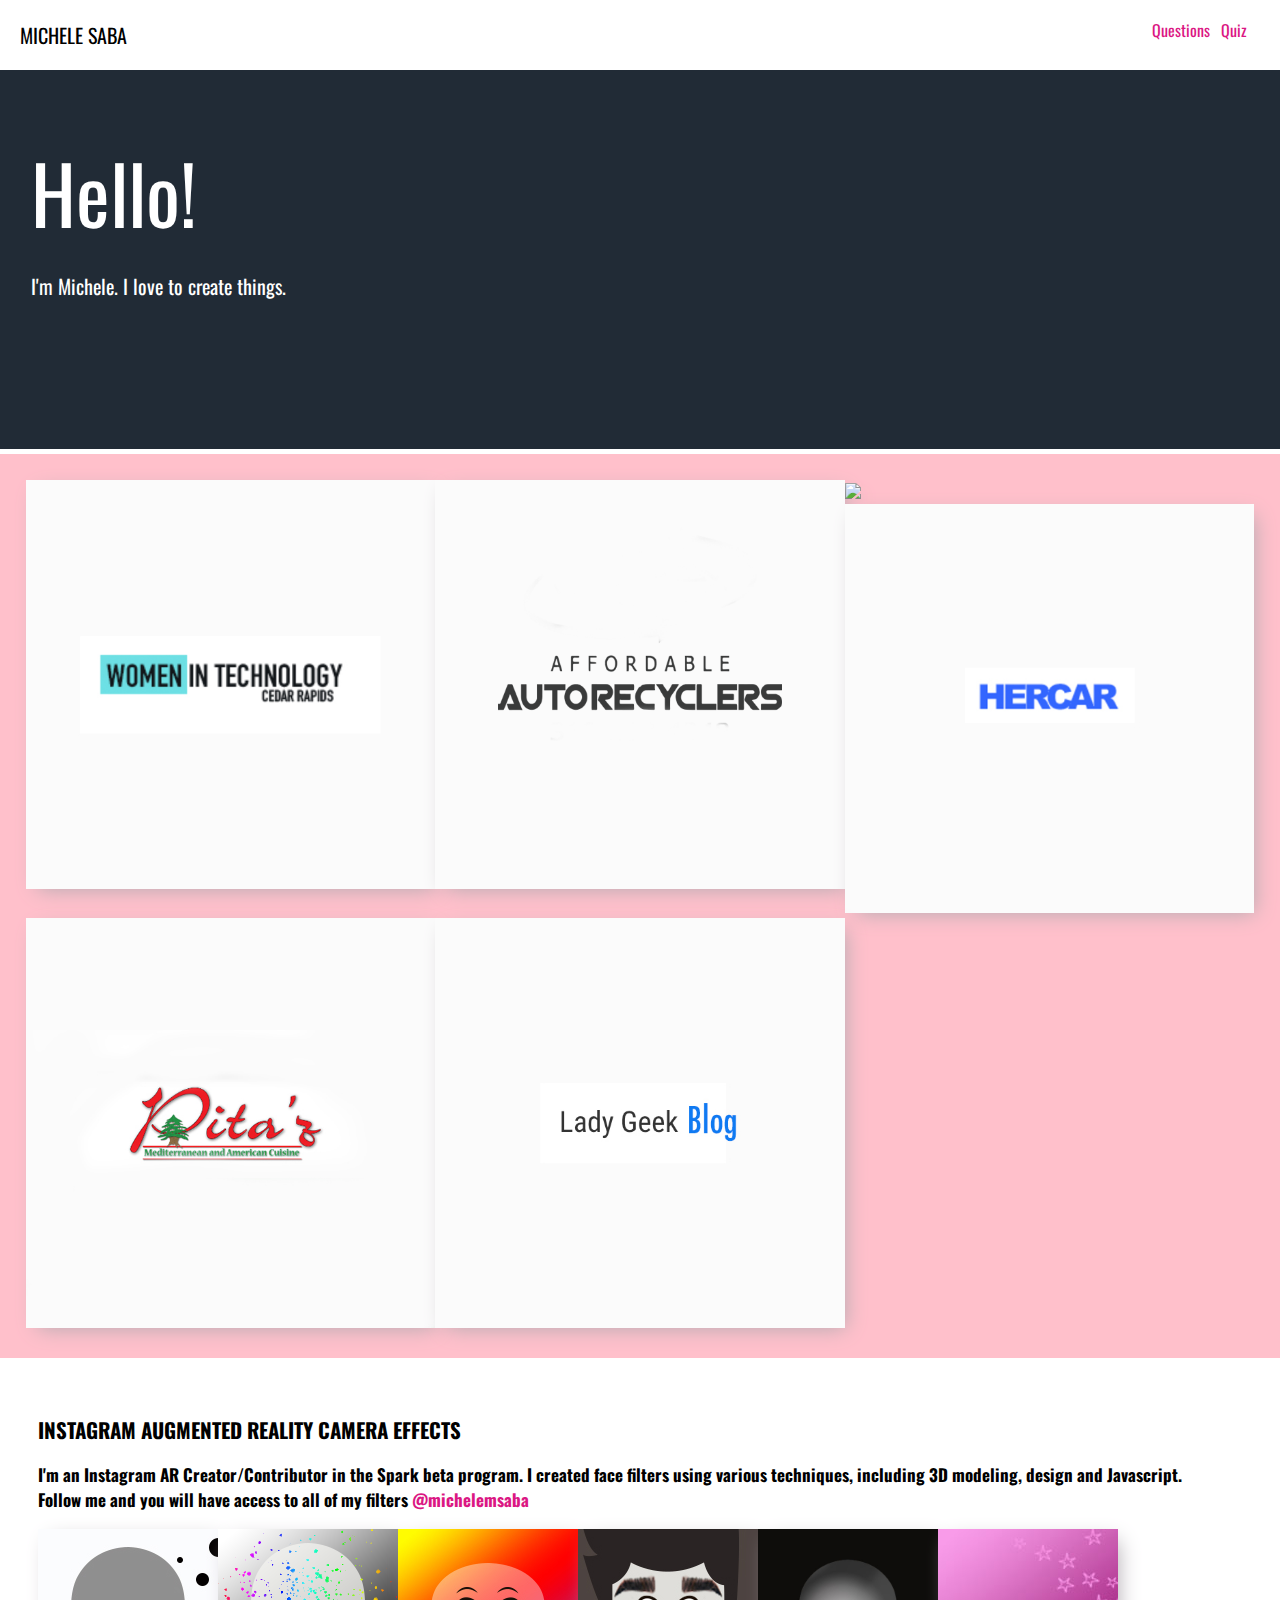
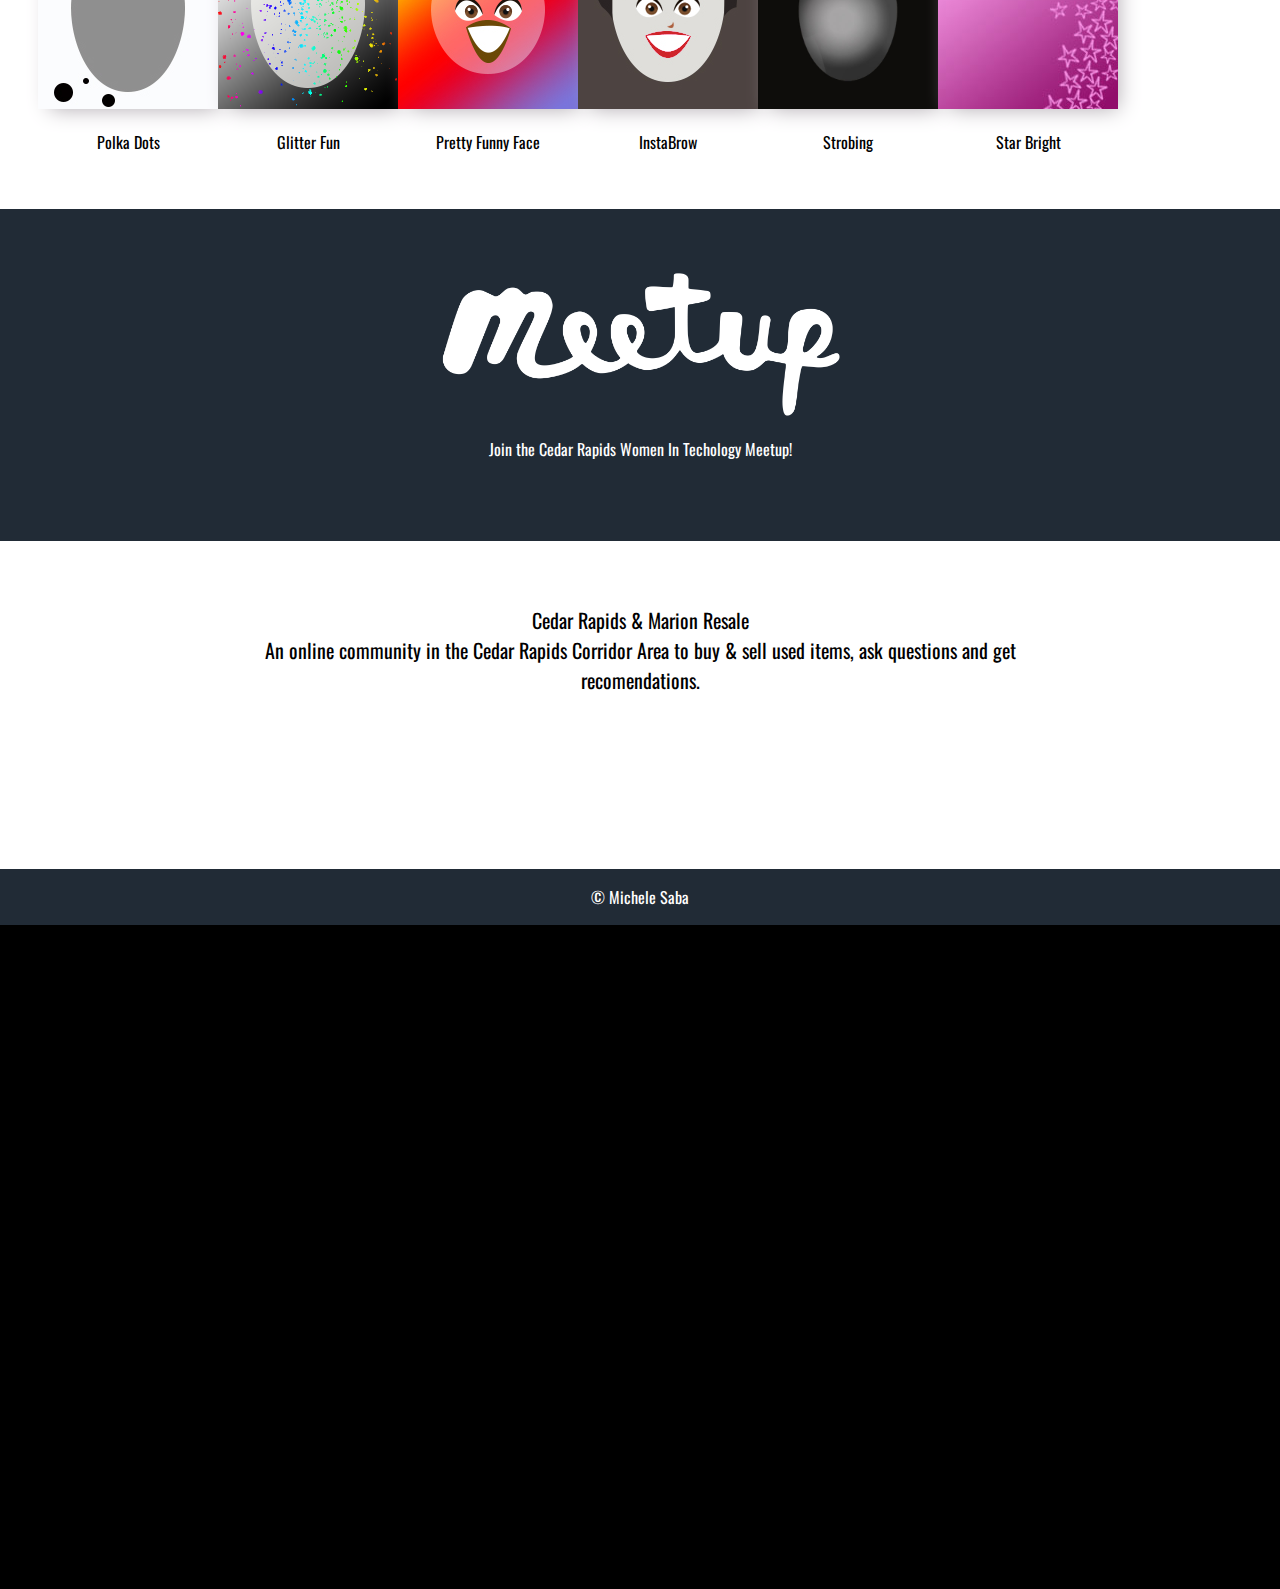
==== commit c3bbd152: "lab07" ====
--- a/index.html
+++ b/index.html
@@ -4,7 +4,7 @@
     <meta charset="UTF-8">
     <meta name="viewport" content="width=device-width, initial-scale=1.0, maximum-scale=1, minimum-scale=0">
     <meta http-equiv="X-UA-Compatible" content="ie=edge">
-    <link rel="shortcut icon" href="./dove.png">
+    <link rel="shortcut icon" href="./images/dove.png">
     <link href="https://fonts.googleapis.com/css?family=Oswald" rel="stylesheet">
     <link rel="stylesheet" href="https://cdnjs.cloudflare.com/ajax/libs/animate.css/3.7.0/animate.min.css">
     <link rel = "stylesheet" href ="./css/style.css" />
@@ -22,6 +22,7 @@
             <a class ="brand github" href ="https://github.com/MicheleSaba" target="_blank"> <i class="fab fa-github fa-2x"></i> </a>  
             <a class ="brand meetup" href ="https://github.com/MicheleSaba" target="_blank"> <i class="fab fa-meetup fa-2x"></i> </a>  
             <a class ="brand" href ="./questions.html" > Questions </a>  
+            <a class ="brand" href ="./quiz.html" > Quiz </a> 
         </ul>
     </Nav>
     <Header class ="main-boxes">  
@@ -32,75 +33,85 @@
                 <p> I'm Michele. I love to create things.  </p> 
             </div>  
         </Header>
-    <Main id ="main">
+    <Main class ="main">
             <div class ="portfolio">
-                <h2> Web Development </h2>
                 <div class ="stack"> 
                     <a href="https://crwomenintech.netlify.com/" target="_blank">
                       <img class ="img shadow " src="./images/women-in-tech.jpg" />
                     </a>
                 </div>
                 <div class ="stack ">
-                        <a href="https://crwomenintech.netlify.com/" target="_blank">
+                    <a href="https://www.affordableautorecyclers.com" target="_blank">
                     <img class ="img shadow" src="./images/affordableMockup.png" alt="Affordable Auto Logo"/>
-                        </a>
+                    </a>
                 </div>
-                <div class ="stack"><img class ="img shadow" src="./images/crmresale.png" /></div>
-                <div class ="stack"><img class ="img shadow" src="./images/hercar.jpg" /></div>
+                <div class ="stack">
+                    <a href ="https://crm-resale.netlify.com/" target="_blank">
+                        <img class ="img shadow" src="./images/crmresale.png" />
+                    </a>
+                    </div>
+                <div class ="stack">
+                    <a href="https://polar-everglades-15626.herokuapp.com" target="_blank">
+                        <img class ="img shadow" src="./images/hercar.jpg" />
+                    </a>
+                </div>
                 <div class ="stack"><img class ="img shadow" src="./images/pitaz.jpg" /></div>
-                <div class ="stack"><a href="https://michelesaba.netlify.com/uptown" target="_blank"><img class ="img shadow" src="./images/blog.jpg" /></a></div>
+                <div class ="stack">
+                    <a href="https://michelesaba.netlify.com/uptown" target="_blank">
+                        <img class ="img shadow" src="./images/blog.jpg" />
+                    </a>
+                </div>
             </div>
             <Section class ="instagram">
                 <h2> Instagram Augmented Reality Camera Effects</h2>
-                <hr />
                 <h3>I'm an Instagram AR Creator/Contributor in the Spark beta program. I created face filters using various techniques, including 3D modeling, design and Javascript. <br /> Follow me and you will have access to all of my filters <a href="https://www.instagram.com/michelemsaba/" target="_blank">@michelemsaba</a></h3>
-                    <div class ="filters">
+                    <div class ="filters bounce">
                         <a href="https://www.instagram.com/a/r/?effect_id=1130860650417067" target="_blank">
                             <img class ="img shadow" src="./images/dots.jpg" /> </a> 
-                            <p>Polka Dots</p>
+                              <p>Polka Dots</p>
                     </div>
-                    <div class ="filters"> 
+                    <div class ="filters bounce"> 
                         <a href="https://www.instagram.com/a/r/?effect_id=290978304952955" target="_blank">
                             <img class ="img shadow" src="./images/glitter.png" /></a>
-                            <p>Glitter Fun</p>
+                              <p>Glitter Fun</p>
                     </div>
-                    <div class ="filters">
+                    <div class ="filters bounce">
                         <a href="https://www.instagram.com/a/r/?effect_id=1535206053289832" target="_blank">
                             <img class ="img shadow" src="./images/FunnyFace.jpg" /></a>
                             <p>Pretty Funny Face </p>
                     </div>
-                    <div class ="filters">
+                    <div class ="filters bounce">
                         <a href="https://www.instagram.com/a/r/?effect_id=299968370713863" target="_blank">
                             <img class ="img shadow" src="./images/eyebrow.jpg" /></a>
-                            <p>InstaBrow </p>
+                              <p>InstaBrow </p>
                     </div>
-                    <div class ="filters">
+                    <div class ="filters bounce">
                         <a href="https://www.instagram.com/a/r/?effect_id=425405811336031" target="_blank">
                             <img class ="img shadow" src="./images/Strobing.jpg" /></a>
-                            <p>Strobing</p>
+                              <p>Strobing</p>
                     </div>
-                    <div class ="filters">
-                            <a href="https://www.instagram.com/a/r/?effect_id=425405811336031" target="_blank">
-                                <img class ="img shadow" src="./images/floatingStars.jpg" /></a>
+                    <div class ="filters bounce">
+                        <a href="https://www.instagram.com/a/r/?effect_id=425405811336031" target="_blank">
+                            <img class ="img shadow" src="./images/floatingStars.jpg" /></a>
                                 <p>Star Bright</p>
-                        </div>
+                    </div>
             </Section>
             <section class ="meetup-section">
+                <div class ="bounce">
                     <a href="https://www.google.com" target="_blank"><img src="./images/meetupWhite.png"></a>
+                </div>
                     <p> Join the Cedar Rapids Women In Techology Meetup!</p>
-
             </section>
             <section class ="group-section">
-                <div class="join"><i class="fas fa-dove fa-2x"></i>Cedar Rapids & Marion Resale<br/> {peace.love.swap} <br /> An online community in the
+                <div class="join"><i class="fas fa-dove"></i>Cedar Rapids & Marion Resale<br /> An online community in the
                     Cedar Rapids Corridor Area to buy & sell used items, ask questions and get recomendations.</div>
-                  
             </section>
          </Main>
     <footer>
     <p> &#169; Michele Saba </p>
     </footer>
     <div class="practice">
-            <script src="./js/app.js"> </script>
+           
     </div>
 </body>
 </html>--- a/css/style.css
+++ b/css/style.css
@@ -22,10 +22,16 @@
   .facebook {
       color: #3b5998;
   }
+  .bounce {
+    transition: transform .2s;
+  }
+  .bounce :hover {
+    transform: scale(1.05);
+  }
   .shadow {
     -webkit-box-shadow: 6px 6px 20px -6px rgba(176,170,176,1);
--moz-box-shadow: 6px 6px 20px -6px rgba(176,170,176,1);
-box-shadow: 6px 6px 20px -6px rgba(176,170,176,1);
+    -moz-box-shadow: 6px 6px 20px -6px rgba(176,170,176,1);
+     box-shadow: 6px 6px 20px -6px rgba(176,170,176,1);
   }
 .nav {
     background-color: #fff; 
@@ -35,8 +41,9 @@
       width: 100%;
       margin-right: auto;
       margin-left: auto;
-      position: fixed; /* Set the navbar to fixed position */
-      top: 0; /* Position the navbar at the top of the page */
+      z-index: 10000;
+      position: fixed; 
+      top: 0; 
   }
 .nav p {
     font-size: 20px; 
@@ -67,22 +74,19 @@
     font-size: 1.3em; 
     text-transform: uppercase;
   }
-
-
 #brand-icons {
     text-align: center; 
     margin: auto; 
 }
 .special-text {
-    margin-top: 10px;
     font-size: 4em; 
     color: #fff; 
 }
 .main-boxes {
-        background: linear-gradient(-45deg, #212B36, #27303b, #27303b, #212B36, #212B36);
+        background: linear-gradient(-45deg, #212B36, #212B36, #212B36, #212B36);
         background-size: 400% 400%;
-        font-size: 24px;
         color: #fff !important;
+        font-size: 20px;
         -webkit-animation: Gradient 5s ease infinite;
         -moz-animation: Gradient 5s ease infinite;
         animation: Gradient 5s ease infinite;
@@ -136,22 +140,19 @@
     max-width: 50vw;
 }
 .portfolio {
-    background-color: #000;
-    margin-left: auto; 
-    margin-right: auto;
-    width: 100%;
-    padding-left: 20px; 
+    background-color: pink;
+    padding: 2%;
+    overflow:auto; 
     text-align: left; 
 }
 .stack {
     width: 33.33%; 
+    box-sizing: border-box; 
+    padding: auto;
     float: left; 
-    margin: auto; 
     -moz-box-sizing: border-box; 
     -webkit-box-sizing: border-box; 
-     box-sizing: border-box; 
-}
-
+}
 .instagram{
     background: #fff;
     padding: 3%;
@@ -169,13 +170,11 @@
 .filters img {
     height: 180px;
     width: 180px;
-    transition: transform .2s;
-}
-.filters:hover {
-    transform: scale(1.05);
+    margin: auto;  
 }
 .meetup-section{
-    background-color: #e0393e;
+    background-color: #212B36;
+    color: #fff; 
     padding: 5%;
 }
 .meetup-section img {
@@ -193,17 +192,15 @@
         max-width: 100vw;
         padding: 20% 5% 10% 5%;
     }
-    .special-text {
-        margin-top: 20px; 
-    }
     .stack {
         width: 100vw; 
     }
     .nav {
-        height: 50px;
-        text-align: center;
-    }
-    .nav ul{
+        text-align: left;
+        height: 60px; 
+        padding-left: 35px;
+    }
+    .nav ul {
         float: right; 
         margin-right: 4%;
         visibility: hidden; 
@@ -217,8 +214,9 @@
     }
 }
 .img {
-    max-width: 90%;
+    max-width: 100%;
     height: auto;
+    margin: auto; 
 }
 .border {
     border: 5px solid #fff;
@@ -238,13 +236,15 @@
     font-size: 20px; 
 }
 .join {
-    background-color:  #fff;;
+    background-color:  #fff;
     padding: 5%; 
+    margin: auto;
+    width: 60vw;
+    font-size: 20px; 
     color: #000;
-    font-size: 20px; 
     height: 200px; 
 }
-#main {
+.main {
     color: #000; 
     height: auto;
     text-align: center; 
@@ -262,10 +262,16 @@
     margin: auto;
 }
 .practice {
+    background-color: #000; 
     color: #fff; 
-    background-color: #333; 
-    height: 500px; 
-    text-align: center; 
-    padding-top: 5%;
-    font-size: 40px; 
-}
+    font-size: 20px; 
+    text-align: center; 
+    height: 600px; 
+    padding-top: 5%; 
+}
+.practice ol {
+    list-style: none;
+}
+.score {
+    font-size: 50px; 
+}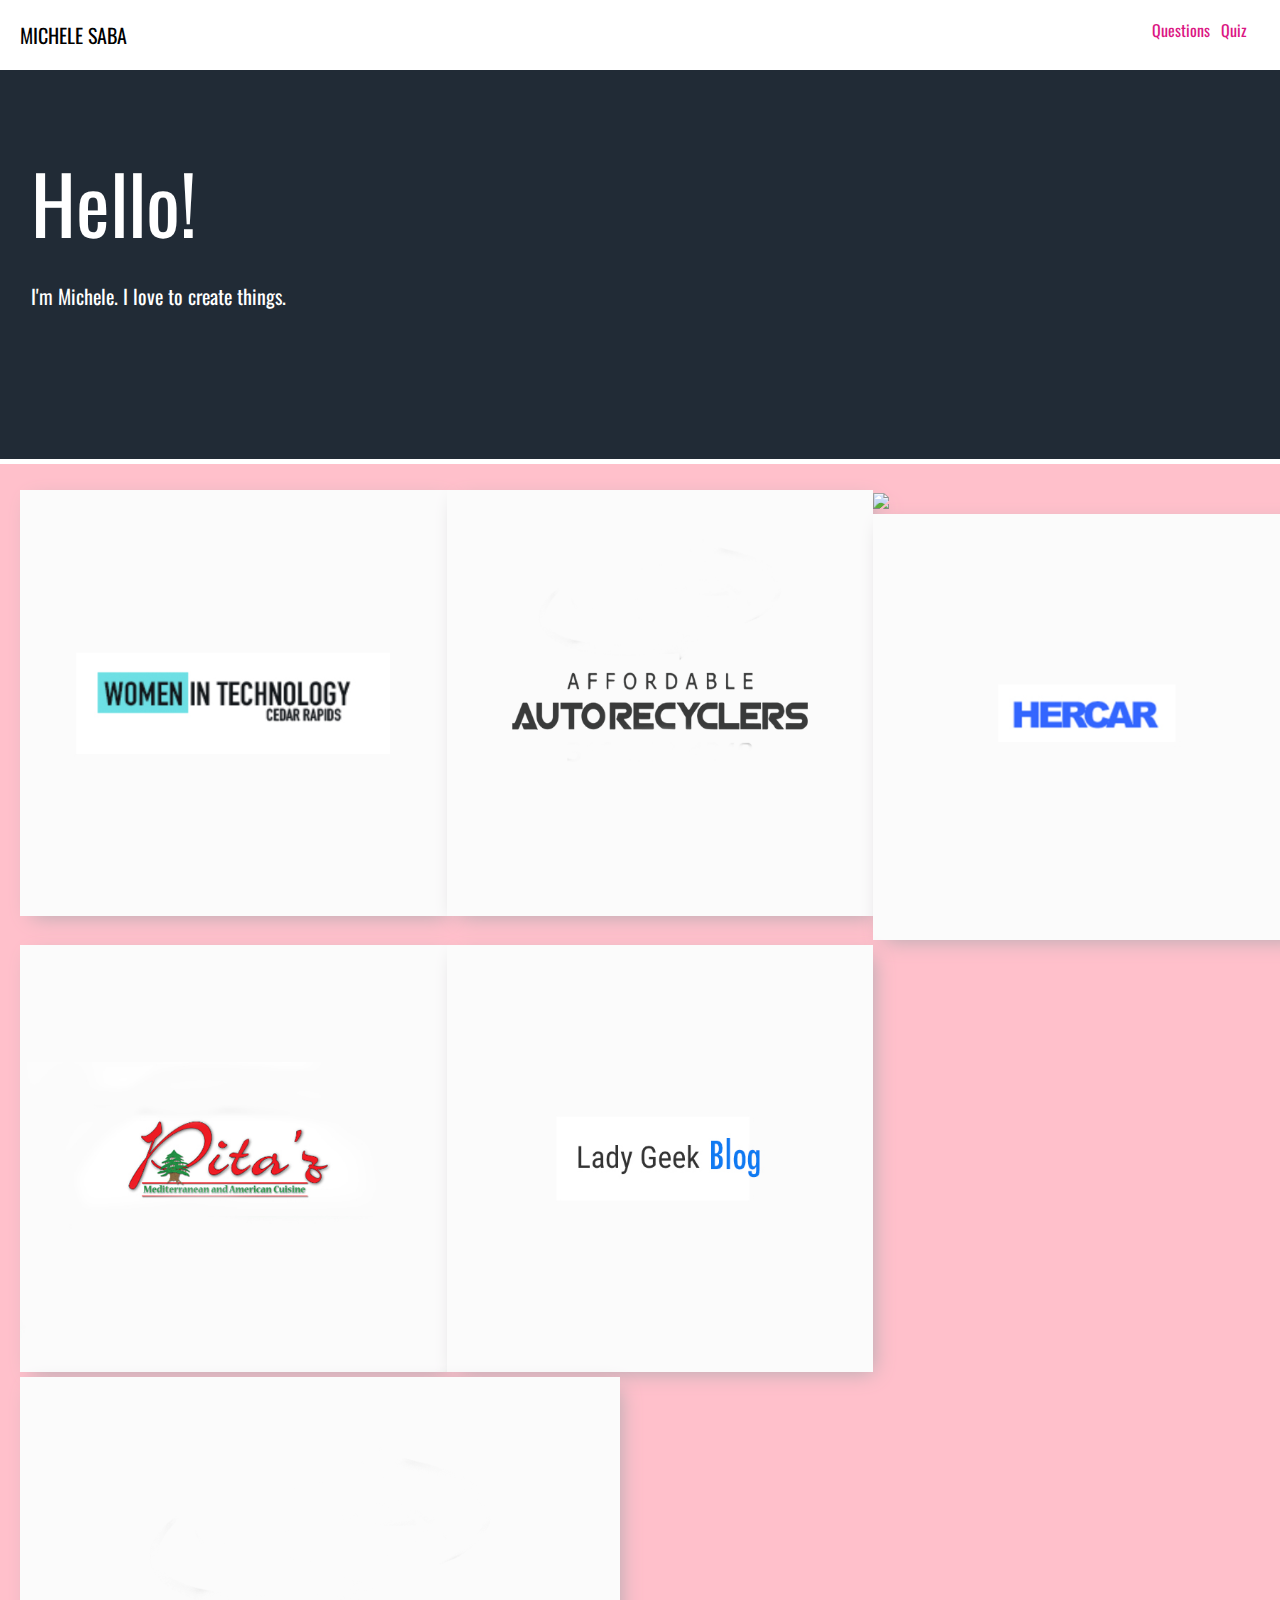
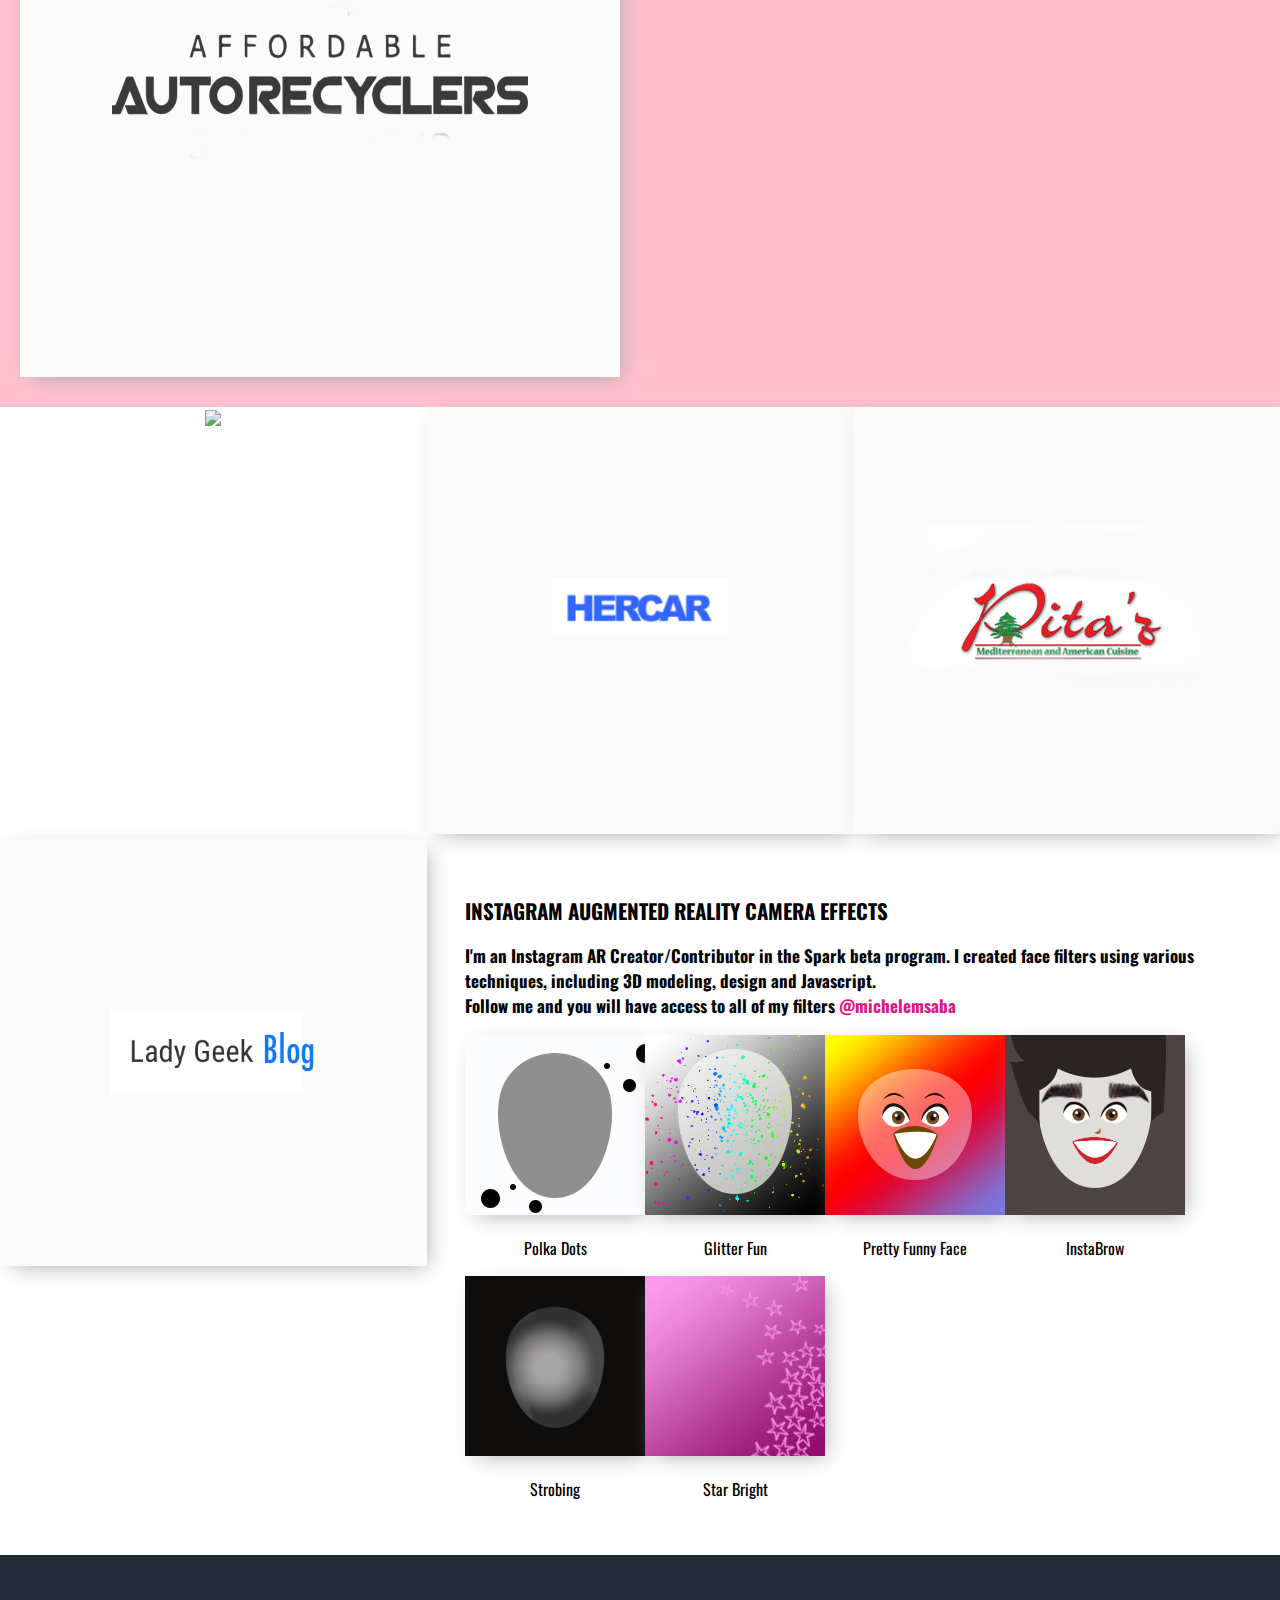
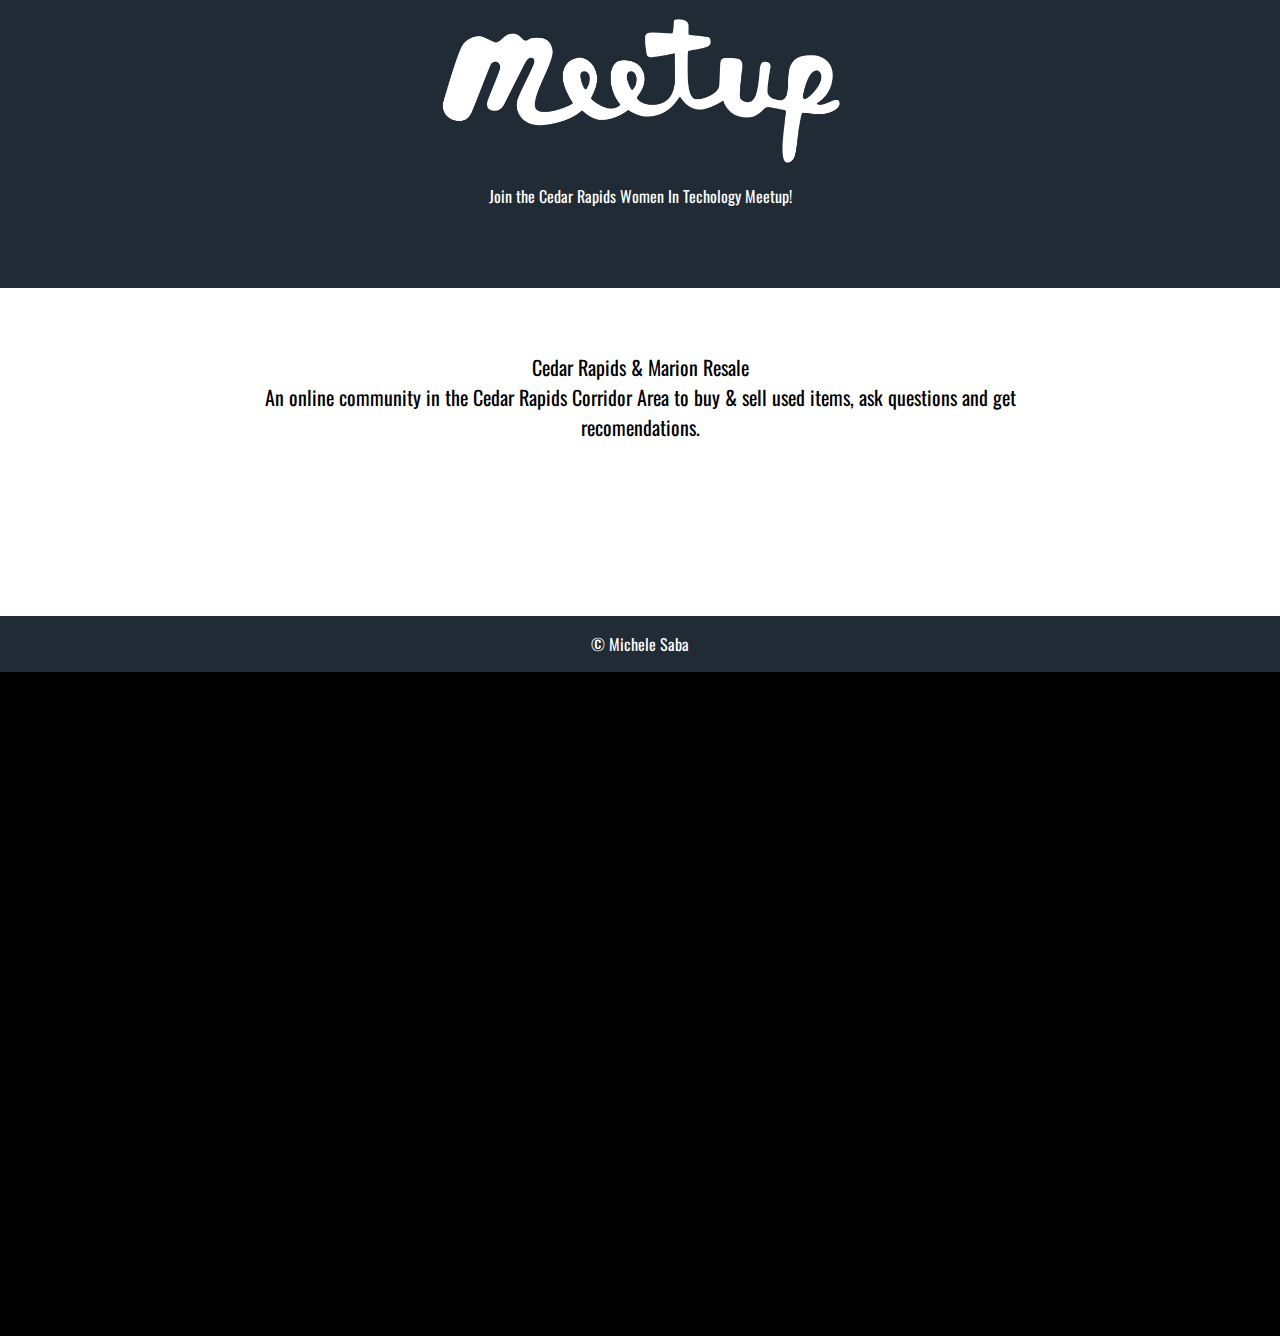
==== commit b55caad3: "Merge branch 'master' into lab07" ====
--- a/index.html
+++ b/index.html
@@ -61,6 +61,14 @@
                         <img class ="img shadow" src="./images/blog.jpg" />
                     </a>
                 </div>
+                        <a href="https://crwomenintech.netlify.com/" target="_blank">
+                    <img class ="img shadow" src="./images/affordableMockup.png" alt="Affordable Auto Logo"/>
+                        </a>
+                </div>
+                <div class ="stack"><img class ="img shadow" src="./images/crmresale.png" /></div>
+                <div class ="stack"><img class ="img shadow" src="./images/hercar.jpg" /></div>
+                <div class ="stack"><img class ="img shadow" src="./images/pitaz.jpg" /></div>
+                <div class ="stack"><a href="https://michelesaba.netlify.com/uptown" target="_blank"><img class ="img shadow" src="./images/blog.jpg" /></a></div>
             </div>
             <Section class ="instagram">
                 <h2> Instagram Augmented Reality Camera Effects</h2>
--- a/css/style.css
+++ b/css/style.css
@@ -79,12 +79,14 @@
     margin: auto; 
 }
 .special-text {
+    margin-top: 10px;
     font-size: 4em; 
     color: #fff; 
 }
 .main-boxes {
         background: linear-gradient(-45deg, #212B36, #212B36, #212B36, #212B36);
         background-size: 400% 400%;
+        font-size: 24px;
         color: #fff !important;
         font-size: 20px;
         -webkit-animation: Gradient 5s ease infinite;
@@ -143,6 +145,10 @@
     background-color: pink;
     padding: 2%;
     overflow:auto; 
+    margin-left: auto; 
+    margin-right: auto;
+    width: 100%;
+    padding-left: 20px; 
     text-align: left; 
 }
 .stack {
@@ -150,9 +156,11 @@
     box-sizing: border-box; 
     padding: auto;
     float: left; 
+    margin: auto; 
     -moz-box-sizing: border-box; 
     -webkit-box-sizing: border-box; 
 }
+
 .instagram{
     background: #fff;
     padding: 3%;
@@ -192,6 +200,9 @@
         max-width: 100vw;
         padding: 20% 5% 10% 5%;
     }
+    .special-text {
+        margin-top: 20px; 
+    }
     .stack {
         width: 100vw; 
     }
@@ -274,4 +285,10 @@
 }
 .score {
     font-size: 50px; 
-}+    color: #fff; 
+    background-color: #333; 
+    height: 500px; 
+    text-align: center; 
+    padding-top: 5%;
+    font-size: 40px; 
+}
